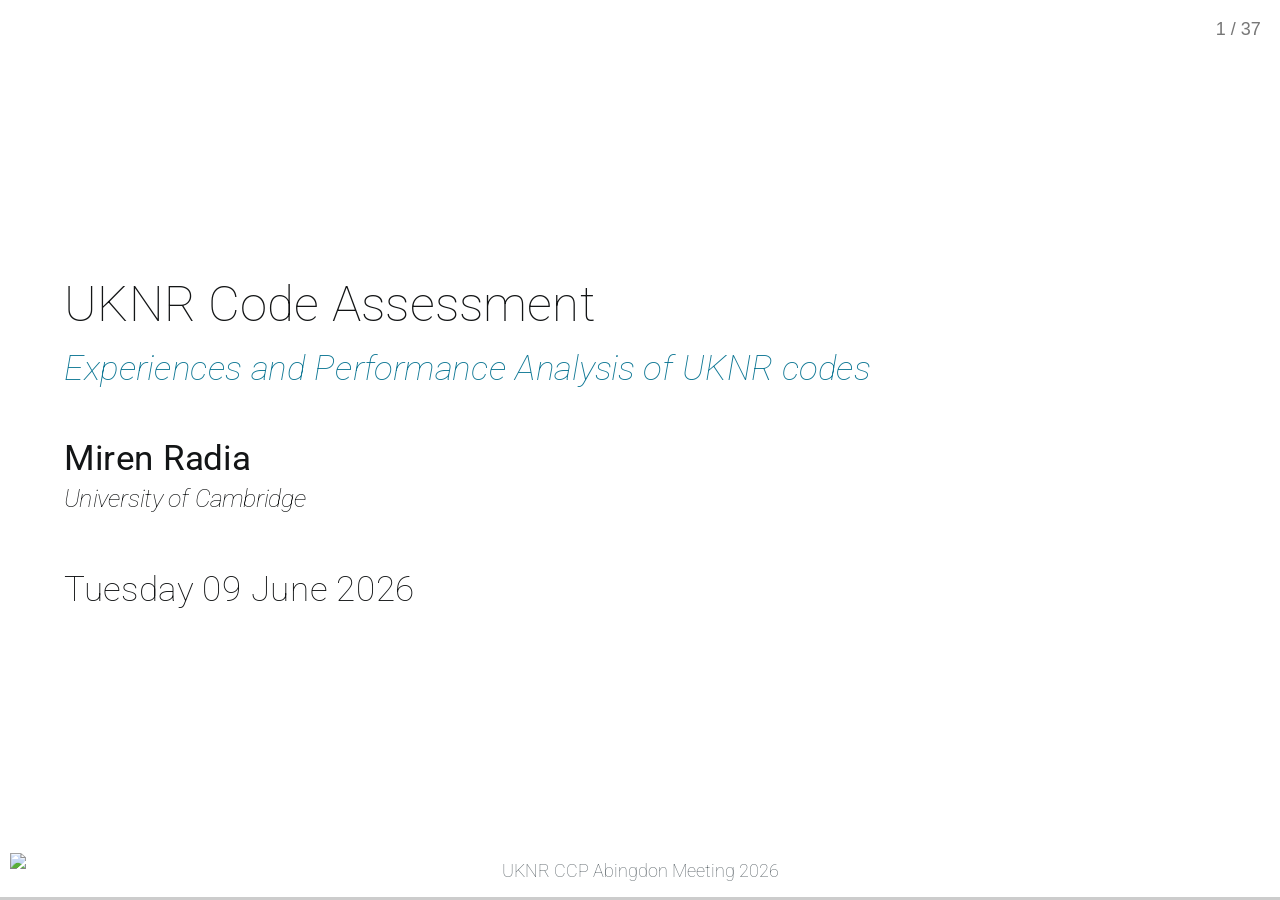
==== slides.html @ 0775e7cf "Built site for gh-pages" ====
<!DOCTYPE html>
<html lang="en"><head>
<script src="slides_files/libs/clipboard/clipboard.min.js"></script>
<script src="slides_files/libs/quarto-html/tabby.min.js"></script>
<script src="slides_files/libs/quarto-html/popper.min.js"></script>
<script src="slides_files/libs/quarto-html/tippy.umd.min.js"></script>
<link href="slides_files/libs/quarto-html/tippy.css" rel="stylesheet">
<link href="slides_files/libs/quarto-html/light-border.css" rel="stylesheet">
<link href="slides_files/libs/quarto-html/quarto-syntax-highlighting-15634bcf2e68342d4ad2dfa704d543f6.css" rel="stylesheet" id="quarto-text-highlighting-styles">
<script src="slides_files/libs/quarto-contrib/reveal-header-1.0.0/add_header.js" defer="true"></script>
<link href="slides_files/libs/quarto-contrib/reveal-header-1.0.0/add_header.css" rel="stylesheet">
<script src="slides_files/libs/quarto-contrib/sc-sb-title-1.0.0/sc_sb_title.js" defer="true"></script>
<link href="slides_files/libs/quarto-contrib/grid-no-htext-1.0.0/grid_no_htext.css" rel="stylesheet"><meta charset="utf-8">
  <meta name="generator" content="quarto-1.9.38">

  <title>UKNR Code Assessment</title>
  <meta name="apple-mobile-web-app-capable" content="yes">
  <meta name="apple-mobile-web-app-status-bar-style" content="black-translucent">
  <meta name="viewport" content="width=device-width, initial-scale=1.0, maximum-scale=1.0, user-scalable=no, minimal-ui">
  <link rel="stylesheet" href="slides_files/libs/revealjs/dist/reset.css">
  <link rel="stylesheet" href="slides_files/libs/revealjs/dist/reveal.css">
  <style>
    /* Default styles provided by pandoc.
    ** See https://pandoc.org/MANUAL.html#variables-for-html for config info.
    */
    code{white-space: pre-wrap;}
    span.smallcaps{font-variant: small-caps;}
    div.columns{display: flex; gap: min(4vw, 1.5em);}
    div.column{flex: auto; overflow-x: auto;}
    div.hanging-indent{margin-left: 1.5em; text-indent: -1.5em;}
    ul.task-list{list-style: none;}
    ul.task-list li input[type="checkbox"] {
      width: 0.8em;
      margin: 0 0.8em 0.2em -1em; /* quarto-specific, see https://github.com/quarto-dev/quarto-cli/issues/4556 */ 
      vertical-align: middle;
    }
  </style>
  <link rel="stylesheet" href="slides_files/libs/revealjs/dist/theme/quarto-b2736e9fcda83c748fd63b6e579550ef.css">
  <link href="slides_files/libs/revealjs/plugin/quarto-line-highlight/line-highlight.css" rel="stylesheet">
  <link href="slides_files/libs/revealjs/plugin/reveal-menu/menu.css" rel="stylesheet">
  <link href="slides_files/libs/revealjs/plugin/reveal-menu/quarto-menu.css" rel="stylesheet">
  <link href="slides_files/libs/revealjs/plugin/quarto-support/footer.css" rel="stylesheet">
  <style type="text/css">
    .reveal div.sourceCode {
      margin: 0;
      overflow: auto;
    }
    .reveal div.hanging-indent {
      margin-left: 1em;
      text-indent: -1em;
    }
    .reveal .slide:not(.center) {
      height: 100%;
    }
    .reveal .slide.scrollable {
      overflow-y: auto;
    }
    .reveal .footnotes {
      height: 100%;
      overflow-y: auto;
    }
    .reveal .slide .absolute {
      position: absolute;
      display: block;
    }
    .reveal .footnotes ol {
      counter-reset: ol;
      list-style-type: none; 
      margin-left: 0;
    }
    .reveal .footnotes ol li:before {
      counter-increment: ol;
      content: counter(ol) ". "; 
    }
    .reveal .footnotes ol li > p:first-child {
      display: inline-block;
    }
    .reveal .slide ul,
    .reveal .slide ol {
      margin-bottom: 0.5em;
    }
    .reveal .slide ul li,
    .reveal .slide ol li {
      margin-top: 0.4em;
      margin-bottom: 0.2em;
    }
    .reveal .slide ul[role="tablist"] li {
      margin-bottom: 0;
    }
    .reveal .slide ul li > *:first-child,
    .reveal .slide ol li > *:first-child {
      margin-block-start: 0;
    }
    .reveal .slide ul li > *:last-child,
    .reveal .slide ol li > *:last-child {
      margin-block-end: 0;
    }
    .reveal .slide .columns:nth-child(3) {
      margin-block-start: 0.8em;
    }
    .reveal blockquote {
      box-shadow: none;
    }
    .reveal .tippy-content>* {
      margin-top: 0.2em;
      margin-bottom: 0.7em;
    }
    .reveal .tippy-content>*:last-child {
      margin-bottom: 0.2em;
    }
    .reveal .slide > img.stretch.quarto-figure-center,
    .reveal .slide > img.r-stretch.quarto-figure-center {
      display: block;
      margin-left: auto;
      margin-right: auto; 
    }
    .reveal .slide > img.stretch.quarto-figure-left,
    .reveal .slide > img.r-stretch.quarto-figure-left  {
      display: block;
      margin-left: 0;
      margin-right: auto; 
    }
    .reveal .slide > img.stretch.quarto-figure-right,
    .reveal .slide > img.r-stretch.quarto-figure-right  {
      display: block;
      margin-left: auto;
      margin-right: 0; 
    }
  </style>
</head>
<body class="quarto-light">
<script src="mathjax-config.js"></script>
  <div class="reveal">
    <div class="slides">

<section id="title-slide" class="quarto-title-block center">
  <h1 class="title">UKNR Code Assessment</h1>
  <p class="subtitle">Experiences and Performance Analysis of UKNR codes</p>

<div class="quarto-title-authors">
<div class="quarto-title-author">
<div class="quarto-title-author-name">
Miren Radia 
</div>
        <p class="quarto-title-affiliation">
            University of Cambridge
          </p>
    </div>
</div>

  <p class="date">Tuesday 09 June 2026</p>
</section>
<section>
<section id="introduction" class="title-slide slide level1 center">
<h1>Introduction</h1>

</section>
<section id="motivation" class="slide level2">
<h2>Motivation</h2>
</section>
<section id="criteria-for-assessment" class="slide level2">
<h2>Criteria for assessment</h2>
</section>
<section id="the-codes-we-investigated" class="slide level2">
<h2>The codes we investigated</h2>
</section></section>
<section>
<section id="the-codes-and-their-capabilities" class="title-slide slide level1 center">
<h1>The codes and their capabilities</h1>

</section>
<section id="common-features" class="slide level2">
<h2>Common features</h2>
</section>
<section id="bam" class="slide level2">
<h2>BAM</h2>
</section>
<section id="einstein-toolkit" class="slide level2">
<h2>Einstein Toolkit</h2>
</section>
<section id="exagrype" class="slide level2">
<h2>ExaGRyPE</h2>
</section>
<section id="grteclyn" class="slide level2">
<h2>GRTeclyn</h2>
</section>
<section id="mhduet" class="slide level2">
<h2>MHDuet</h2>
</section></section>
<section>
<section id="hpc-resources" class="title-slide slide level1 center">
<h1>HPC resources</h1>

</section>
<section id="cosma8" class="slide level2">
<h2>COSMA8</h2>
</section>
<section id="tursa" class="slide level2">
<h2>Tursa</h2>
</section></section>
<section>
<section id="qualitative-setup-and-user-experience" class="title-slide slide level1 center">
<h1>Qualitative setup and user experience</h1>

</section>
<section id="bam-1" class="slide level2">
<h2>BAM</h2>
</section>
<section id="einstein-toolkit-1" class="slide level2">
<h2>Einstein Toolkit</h2>
</section>
<section id="exagrype-1" class="slide level2">
<h2>ExaGRyPE</h2>
</section>
<section id="grteclyn-1" class="slide level2">
<h2>GRTeclyn</h2>
</section>
<section id="mhduet-1" class="slide level2">
<h2>MHDuet</h2>
</section></section>
<section>
<section id="scaling" class="title-slide slide level1 center">
<h1>Scaling</h1>

</section>
<section id="common-problem-configurations" class="slide level2">
<h2>Common problem configurations</h2>
</section>
<section id="bam-problem-configuration" class="slide level2">
<h2>BAM problem configuration</h2>
</section>
<section id="bam-cpu-scaling" class="slide level2">
<h2>BAM CPU scaling</h2>
</section>
<section id="etk-carpet-problem-configuration" class="slide level2">
<h2>ETK Carpet problem configuration</h2>
</section>
<section id="etk-carpet-cpu-scaling" class="slide level2">
<h2>ETK Carpet CPU scaling</h2>
</section>
<section id="etk-carpetx-problem-configuration" class="slide level2">
<h2>ETK CarpetX problem configuration</h2>
</section>
<section id="etk-carpetx-gpu-scaling" class="slide level2">
<h2>ETK CarpetX GPU scaling</h2>
</section>
<section id="grteclyn-problem-configuration" class="slide level2">
<h2>GRTeclyn problem configuration</h2>
</section>
<section id="grteclyn-cpu-scaling" class="slide level2">
<h2>GRTeclyn CPU scaling</h2>
</section>
<section id="grteclyn-gpu-scaling" class="slide level2">
<h2>GRTeclyn GPU scaling</h2>
</section>
<section id="mhduet-problem-configuration" class="slide level2">
<h2>MHDuet problem configuration</h2>
</section>
<section id="mhduet-cpu-scaling" class="slide level2">
<h2>MHDuet CPU scaling</h2>
</section>
<section id="mhduet-gpu-scaling" class="slide level2">
<h2>MHDuet GPU scaling</h2>
</section></section>
<section>
<section id="conclusions" class="title-slide slide level1 center">
<h1>Conclusions</h1>

</section>
<section id="summary-and-future-work" class="slide level2">
<h2>Summary and future work</h2>

<div class="reveal-header">
<div class="header-logo" data-footer-logo-link="https://www.cosec.ac.uk/">
<img data-src="">
</div>
<div class="sc-title">
<p> </p>
</div>
<div class="header-text">
<p> </p>
</div>
<div class="sb-title">
<p> </p>
</div>
</div>
</section></section>
    </div>
  <div class="quarto-auto-generated-content" style="display: none;">
<p><img src="https://www.cosec.ac.uk/wp-content/uploads/2025/05/Cosec_Logo_RGB_no-text.png" class="slide-logo"></p>
<div class="footer footer-default">
<p>UKNR CCP Abingdon Meeting 2026</p>
</div>
</div></div>

  <script>window.backupDefine = window.define; window.define = undefined;</script>
  <script src="slides_files/libs/revealjs/dist/reveal.js"></script>
  <!-- reveal.js plugins -->
  <script src="slides_files/libs/revealjs/plugin/quarto-line-highlight/line-highlight.js"></script>
  <script src="slides_files/libs/revealjs/plugin/pdf-export/pdfexport.js"></script>
  <script src="slides_files/libs/revealjs/plugin/reveal-menu/menu.js"></script>
  <script src="slides_files/libs/revealjs/plugin/reveal-menu/quarto-menu.js"></script>
  <script src="slides_files/libs/revealjs/plugin/quarto-support/support.js"></script>
  

  <script src="slides_files/libs/revealjs/plugin/notes/notes.js"></script>
  <script src="slides_files/libs/revealjs/plugin/search/search.js"></script>
  <script src="slides_files/libs/revealjs/plugin/zoom/zoom.js"></script>
  <script src="slides_files/libs/revealjs/plugin/math/math.js"></script>
  <script>window.define = window.backupDefine; window.backupDefine = undefined;</script>

  <script>

      // Full list of configuration options available at:
      // https://revealjs.com/config/
      Reveal.initialize({
'controlsAuto': true,
'previewLinksAuto': false,
'pdfSeparateFragments': false,
'autoAnimateEasing': "ease",
'autoAnimateDuration': 1,
'autoAnimateUnmatched': true,
'jumpToSlide': true,
'menu': {"side":"left","useTextContentForMissingTitles":true,"markers":false,"loadIcons":false,"custom":[{"title":"Tools","icon":"<i class=\"fas fa-gear\"></i>","content":"<ul class=\"slide-menu-items\">\n<li class=\"slide-tool-item active\" data-item=\"0\"><a href=\"#\" onclick=\"RevealMenuToolHandlers.fullscreen(event)\"><kbd>f</kbd> Fullscreen</a></li>\n<li class=\"slide-tool-item\" data-item=\"1\"><a href=\"#\" onclick=\"RevealMenuToolHandlers.speakerMode(event)\"><kbd>s</kbd> Speaker View</a></li>\n<li class=\"slide-tool-item\" data-item=\"2\"><a href=\"#\" onclick=\"RevealMenuToolHandlers.overview(event)\"><kbd>o</kbd> Slide Overview</a></li>\n<li class=\"slide-tool-item\" data-item=\"3\"><a href=\"#\" onclick=\"RevealMenuToolHandlers.togglePdfExport(event)\"><kbd>e</kbd> PDF Export Mode</a></li>\n<li class=\"slide-tool-item\" data-item=\"4\"><a href=\"#\" onclick=\"RevealMenuToolHandlers.toggleScrollView(event)\"><kbd>r</kbd> Scroll View Mode</a></li>\n<li class=\"slide-tool-item\" data-item=\"5\"><a href=\"#\" onclick=\"RevealMenuToolHandlers.keyboardHelp(event)\"><kbd>?</kbd> Keyboard Help</a></li>\n</ul>"}],"openButton":false},
'smaller': false,
 
        // Display controls in the bottom right corner
        controls: false,

        // Help the user learn the controls by providing hints, for example by
        // bouncing the down arrow when they first encounter a vertical slide
        controlsTutorial: false,

        // Determines where controls appear, "edges" or "bottom-right"
        controlsLayout: 'edges',

        // Visibility rule for backwards navigation arrows; "faded", "hidden"
        // or "visible"
        controlsBackArrows: 'faded',

        // Display a presentation progress bar
        progress: true,

        // Display the page number of the current slide
        slideNumber: 'c/t',

        // 'all', 'print', or 'speaker'
        showSlideNumber: 'all',

        // Add the current slide number to the URL hash so that reloading the
        // page/copying the URL will return you to the same slide
        hash: true,

        // Start with 1 for the hash rather than 0
        hashOneBasedIndex: false,

        // Flags if we should monitor the hash and change slides accordingly
        respondToHashChanges: true,

        // Push each slide change to the browser history
        history: true,

        // Enable keyboard shortcuts for navigation
        keyboard: true,

        // Enable the slide overview mode
        overview: true,

        // Disables the default reveal.js slide layout (scaling and centering)
        // so that you can use custom CSS layout
        disableLayout: false,

        // Vertical centering of slides
        center: false,

        // Enables touch navigation on devices with touch input
        touch: true,

        // Loop the presentation
        loop: false,

        // Change the presentation direction to be RTL
        rtl: false,

        // see https://revealjs.com/vertical-slides/#navigation-mode
        navigationMode: 'linear',

        // Randomizes the order of slides each time the presentation loads
        shuffle: false,

        // Turns fragments on and off globally
        fragments: true,

        // Flags whether to include the current fragment in the URL,
        // so that reloading brings you to the same fragment position
        fragmentInURL: false,

        // Flags if the presentation is running in an embedded mode,
        // i.e. contained within a limited portion of the screen
        embedded: false,

        // Flags if we should show a help overlay when the questionmark
        // key is pressed
        help: true,

        // Flags if it should be possible to pause the presentation (blackout)
        pause: true,

        // Flags if speaker notes should be visible to all viewers
        showNotes: false,

        // Global override for autoplaying embedded media (null/true/false)
        autoPlayMedia: true,

        // Global override for preloading lazy-loaded iframes (null/true/false)
        preloadIframes: null,

        // Number of milliseconds between automatically proceeding to the
        // next slide, disabled when set to 0, this value can be overwritten
        // by using a data-autoslide attribute on your slides
        autoSlide: 0,

        // Stop auto-sliding after user input
        autoSlideStoppable: true,

        // Use this method for navigation when auto-sliding
        autoSlideMethod: null,

        // Specify the average time in seconds that you think you will spend
        // presenting each slide. This is used to show a pacing timer in the
        // speaker view
        defaultTiming: null,

        // Enable slide navigation via mouse wheel
        mouseWheel: false,

        // The display mode that will be used to show slides
        display: 'block',

        // Hide cursor if inactive
        hideInactiveCursor: true,

        // Time before the cursor is hidden (in ms)
        hideCursorTime: 5000,

        // Opens links in an iframe preview overlay
        previewLinks: false,

        // Transition style (none/fade/slide/convex/concave/zoom)
        transition: 'slide',

        // Transition speed (default/fast/slow)
        transitionSpeed: 'default',

        // Transition style for full page slide backgrounds
        // (none/fade/slide/convex/concave/zoom)
        backgroundTransition: 'none',

        // Number of slides away from the current that are visible
        viewDistance: 3,

        // Number of slides away from the current that are visible on mobile
        // devices. It is advisable to set this to a lower number than
        // viewDistance in order to save resources.
        mobileViewDistance: 2,

        // The "normal" size of the presentation, aspect ratio will be preserved
        // when the presentation is scaled to fit different resolutions. Can be
        // specified using percentage units.
        width: 1050,

        height: 700,

        // Factor of the display size that should remain empty around the content
        margin: 0.1,

        math: {
          mathjax: 'https://cdn.jsdelivr.net/npm/mathjax@4/tex-mml-chtml.js',
          config: 'TeX-AMS_HTML-full',
          tex2jax: {
            inlineMath: [['\\(','\\)']],
            displayMath: [['\\[','\\]']],
            balanceBraces: true,
            processEscapes: false,
            processRefs: true,
            processEnvironments: true,
            preview: 'TeX',
            skipTags: ['script','noscript','style','textarea','pre','code'],
            ignoreClass: 'tex2jax_ignore',
            processClass: 'tex2jax_process'
          },
        },

        // reveal.js plugins
        plugins: [QuartoLineHighlight, PdfExport, RevealMenu, QuartoSupport,

          RevealMath,
          RevealNotes,
          RevealSearch,
          RevealZoom
        ]
      });
    </script>
    <script id="quarto-html-after-body" type="application/javascript">
      window.document.addEventListener("DOMContentLoaded", function (event) {
        const tabsets =  window.document.querySelectorAll(".panel-tabset-tabby")
        tabsets.forEach(function(tabset) {
          const tabby = new Tabby('#' + tabset.id);
        });
        const isCodeAnnotation = (el) => {
          for (const clz of el.classList) {
            if (clz.startsWith('code-annotation-')) {                     
              return true;
            }
          }
          return false;
        }
        const onCopySuccess = function(e) {
          // button target
          const button = e.trigger;
          // don't keep focus
          button.blur();
          // flash "checked"
          button.classList.add('code-copy-button-checked');
          var currentTitle = button.getAttribute("title");
          button.setAttribute("title", "Copied!");
          let tooltip;
          if (window.bootstrap) {
            button.setAttribute("data-bs-toggle", "tooltip");
            button.setAttribute("data-bs-placement", "left");
            button.setAttribute("data-bs-title", "Copied!");
            tooltip = new bootstrap.Tooltip(button, 
              { trigger: "manual", 
                customClass: "code-copy-button-tooltip",
                offset: [0, -8]});
            tooltip.show();    
          }
          setTimeout(function() {
            if (tooltip) {
              tooltip.hide();
              button.removeAttribute("data-bs-title");
              button.removeAttribute("data-bs-toggle");
              button.removeAttribute("data-bs-placement");
            }
            button.setAttribute("title", currentTitle);
            button.classList.remove('code-copy-button-checked');
          }, 1000);
          // clear code selection
          e.clearSelection();
        }
        const getTextToCopy = function(trigger) {
          const outerScaffold = trigger.parentElement.cloneNode(true);
          const codeEl = outerScaffold.querySelector('code');
          for (const childEl of codeEl.children) {
            if (isCodeAnnotation(childEl)) {
              childEl.remove();
            }
          }
          return codeEl.innerText;
        }
        const clipboard = new window.ClipboardJS('.code-copy-button:not([data-in-quarto-modal])', {
          text: getTextToCopy
        });
        clipboard.on('success', onCopySuccess);
        if (window.document.getElementById('quarto-embedded-source-code-modal')) {
          const clipboardModal = new window.ClipboardJS('.code-copy-button[data-in-quarto-modal]', {
            text: getTextToCopy,
            container: window.document.getElementById('quarto-embedded-source-code-modal')
          });
          clipboardModal.on('success', onCopySuccess);
        }
          var localhostRegex = new RegExp(/^(?:http|https):\/\/localhost\:?[0-9]*\//);
          var mailtoRegex = new RegExp(/^mailto:/);
            var filterRegex = new RegExp('/' + window.location.host + '/');
          var isInternal = (href) => {
              return filterRegex.test(href) || localhostRegex.test(href) || mailtoRegex.test(href);
          }
          // Inspect non-navigation links and adorn them if external
         var links = window.document.querySelectorAll('a[href]:not(.nav-link):not(.navbar-brand):not(.toc-action):not(.sidebar-link):not(.sidebar-item-toggle):not(.pagination-link):not(.no-external):not([aria-hidden]):not(.dropdown-item):not(.quarto-navigation-tool):not(.about-link)');
          for (var i=0; i<links.length; i++) {
            const link = links[i];
            if (!isInternal(link.href)) {
              // undo the damage that might have been done by quarto-nav.js in the case of
              // links that we want to consider external
              if (link.dataset.originalHref !== undefined) {
                link.href = link.dataset.originalHref;
              }
            }
          }
        function tippyHover(el, contentFn, onTriggerFn, onUntriggerFn) {
          const config = {
            allowHTML: true,
            maxWidth: 500,
            delay: 100,
            arrow: false,
            appendTo: function(el) {
                return el.closest('section.slide') || el.parentElement;
            },
            interactive: true,
            interactiveBorder: 10,
            theme: 'light-border',
            placement: 'bottom-start',
          };
          if (contentFn) {
            config.content = contentFn;
          }
          if (onTriggerFn) {
            config.onTrigger = onTriggerFn;
          }
          if (onUntriggerFn) {
            config.onUntrigger = onUntriggerFn;
          }
            config['offset'] = [0,0];
            config['maxWidth'] = 700;
          window.tippy(el, config); 
        }
        const noterefs = window.document.querySelectorAll('a[role="doc-noteref"]');
        for (var i=0; i<noterefs.length; i++) {
          const ref = noterefs[i];
          tippyHover(ref, function() {
            // use id or data attribute instead here
            let href = ref.getAttribute('data-footnote-href') || ref.getAttribute('href');
            try { href = new URL(href).hash; } catch {}
            const id = href.replace(/^#\/?/, "");
            const note = window.document.getElementById(id);
            if (note) {
              return note.innerHTML;
            } else {
              return "";
            }
          });
        }
        const findCites = (el) => {
          const parentEl = el.parentElement;
          if (parentEl) {
            const cites = parentEl.dataset.cites;
            if (cites) {
              return {
                el,
                cites: cites.split(' ')
              };
            } else {
              return findCites(el.parentElement)
            }
          } else {
            return undefined;
          }
        };
        var bibliorefs = window.document.querySelectorAll('a[role="doc-biblioref"]');
        for (var i=0; i<bibliorefs.length; i++) {
          const ref = bibliorefs[i];
          const citeInfo = findCites(ref);
          if (citeInfo) {
            tippyHover(citeInfo.el, function() {
              var popup = window.document.createElement('div');
              citeInfo.cites.forEach(function(cite) {
                var citeDiv = window.document.createElement('div');
                citeDiv.classList.add('hanging-indent');
                citeDiv.classList.add('csl-entry');
                var biblioDiv = window.document.getElementById('ref-' + cite);
                if (biblioDiv) {
                  citeDiv.innerHTML = biblioDiv.innerHTML;
                }
                popup.appendChild(citeDiv);
              });
              return popup.innerHTML;
            });
          }
        }
      });
      </script>
    

</body></html>
---- slides_files/libs/quarto-html/tippy.css ----
.tippy-box[data-animation=fade][data-state=hidden]{opacity:0}[data-tippy-root]{max-width:calc(100vw - 10px)}.tippy-box{position:relative;background-color:#333;color:#fff;border-radius:4px;font-size:14px;line-height:1.4;white-space:normal;outline:0;transition-property:transform,visibility,opacity}.tippy-box[data-placement^=top]>.tippy-arrow{bottom:0}.tippy-box[data-placement^=top]>.tippy-arrow:before{bottom:-7px;left:0;border-width:8px 8px 0;border-top-color:initial;transform-origin:center top}.tippy-box[data-placement^=bottom]>.tippy-arrow{top:0}.tippy-box[data-placement^=bottom]>.tippy-arrow:before{top:-7px;left:0;border-width:0 8px 8px;border-bottom-color:initial;transform-origin:center bottom}.tippy-box[data-placement^=left]>.tippy-arrow{right:0}.tippy-box[data-placement^=left]>.tippy-arrow:before{border-width:8px 0 8px 8px;border-left-color:initial;right:-7px;transform-origin:center left}.tippy-box[data-placement^=right]>.tippy-arrow{left:0}.tippy-box[data-placement^=right]>.tippy-arrow:before{left:-7px;border-width:8px 8px 8px 0;border-right-color:initial;transform-origin:center right}.tippy-box[data-inertia][data-state=visible]{transition-timing-function:cubic-bezier(.54,1.5,.38,1.11)}.tippy-arrow{width:16px;height:16px;color:#333}.tippy-arrow:before{content:"";position:absolute;border-color:transparent;border-style:solid}.tippy-content{position:relative;padding:5px 9px;z-index:1}
---- slides_files/libs/quarto-html/light-border.css ----
.tippy-box[data-theme~=light-border]{background-color:#fff;background-clip:padding-box;border:1px solid rgba(0,8,16,.15);color:#333;box-shadow:0 4px 14px -2px rgba(0,8,16,.08)}.tippy-box[data-theme~=light-border]>.tippy-backdrop{background-color:#fff}.tippy-box[data-theme~=light-border]>.tippy-arrow:after,.tippy-box[data-theme~=light-border]>.tippy-svg-arrow:after{content:"";position:absolute;z-index:-1}.tippy-box[data-theme~=light-border]>.tippy-arrow:after{border-color:transparent;border-style:solid}.tippy-box[data-theme~=light-border][data-placement^=top]>.tippy-arrow:before{border-top-color:#fff}.tippy-box[data-theme~=light-border][data-placement^=top]>.tippy-arrow:after{border-top-color:rgba(0,8,16,.2);border-width:7px 7px 0;top:17px;left:1px}.tippy-box[data-theme~=light-border][data-placement^=top]>.tippy-svg-arrow>svg{top:16px}.tippy-box[data-theme~=light-border][data-placement^=top]>.tippy-svg-arrow:after{top:17px}.tippy-box[data-theme~=light-border][data-placement^=bottom]>.tippy-arrow:before{border-bottom-color:#fff;bottom:16px}.tippy-box[data-theme~=light-border][data-placement^=bottom]>.tippy-arrow:after{border-bottom-color:rgba(0,8,16,.2);border-width:0 7px 7px;bottom:17px;left:1px}.tippy-box[data-theme~=light-border][data-placement^=bottom]>.tippy-svg-arrow>svg{bottom:16px}.tippy-box[data-theme~=light-border][data-placement^=bottom]>.tippy-svg-arrow:after{bottom:17px}.tippy-box[data-theme~=light-border][data-placement^=left]>.tippy-arrow:before{border-left-color:#fff}.tippy-box[data-theme~=light-border][data-placement^=left]>.tippy-arrow:after{border-left-color:rgba(0,8,16,.2);border-width:7px 0 7px 7px;left:17px;top:1px}.tippy-box[data-theme~=light-border][data-placement^=left]>.tippy-svg-arrow>svg{left:11px}.tippy-box[data-theme~=light-border][data-placement^=left]>.tippy-svg-arrow:after{left:12px}.tippy-box[data-theme~=light-border][data-placement^=right]>.tippy-arrow:before{border-right-color:#fff;right:16px}.tippy-box[data-theme~=light-border][data-placement^=right]>.tippy-arrow:after{border-width:7px 7px 7px 0;right:17px;top:1px;border-right-color:rgba(0,8,16,.2)}.tippy-box[data-theme~=light-border][data-placement^=right]>.tippy-svg-arrow>svg{right:11px}.tippy-box[data-theme~=light-border][data-placement^=right]>.tippy-svg-arrow:after{right:12px}.tippy-box[data-theme~=light-border]>.tippy-svg-arrow{fill:#fff}.tippy-box[data-theme~=light-border]>.tippy-svg-arrow:after{background-image:url([data-uri]);background-size:16px 6px;width:16px;height:6px}
---- slides_files/libs/quarto-html/quarto-syntax-highlighting-15634bcf2e68342d4ad2dfa704d543f6.css ----
/* quarto syntax highlight colors */
:root {
  --quarto-hl-ot-color: #003B4F;
  --quarto-hl-at-color: #657422;
  --quarto-hl-ss-color: #20794D;
  --quarto-hl-an-color: #5E5E5E;
  --quarto-hl-fu-color: #4758AB;
  --quarto-hl-st-color: #20794D;
  --quarto-hl-cf-color: #003B4F;
  --quarto-hl-op-color: #5E5E5E;
  --quarto-hl-er-color: #AD0000;
  --quarto-hl-bn-color: #AD0000;
  --quarto-hl-al-color: #AD0000;
  --quarto-hl-va-color: #111111;
  --quarto-hl-bu-color: inherit;
  --quarto-hl-ex-color: inherit;
  --quarto-hl-pp-color: #AD0000;
  --quarto-hl-in-color: #5E5E5E;
  --quarto-hl-vs-color: #20794D;
  --quarto-hl-wa-color: #5E5E5E;
  --quarto-hl-do-color: #5E5E5E;
  --quarto-hl-im-color: #00769E;
  --quarto-hl-ch-color: #20794D;
  --quarto-hl-dt-color: #AD0000;
  --quarto-hl-fl-color: #AD0000;
  --quarto-hl-co-color: #5E5E5E;
  --quarto-hl-cv-color: #5E5E5E;
  --quarto-hl-cn-color: #8f5902;
  --quarto-hl-sc-color: #5E5E5E;
  --quarto-hl-dv-color: #AD0000;
  --quarto-hl-kw-color: #003B4F;
}

/* other quarto variables */
:root {
  --quarto-font-monospace: SFMono-Regular, Menlo, Monaco, Consolas, "Liberation Mono", "Courier New", monospace;
}

/* syntax highlight based on Pandoc's rules */
pre > code.sourceCode > span {
  color: #003B4F;
}

code.sourceCode > span {
  color: #003B4F;
}

div.sourceCode,
div.sourceCode pre.sourceCode {
  color: #003B4F;
}

/* Normal */
code span {
  color: #003B4F;
}

/* Alert */
code span.al {
  color: #AD0000;
  font-style: inherit;
}

/* Annotation */
code span.an {
  color: #5E5E5E;
  font-style: inherit;
}

/* Attribute */
code span.at {
  color: #657422;
  font-style: inherit;
}

/* BaseN */
code span.bn {
  color: #AD0000;
  font-style: inherit;
}

/* BuiltIn */
code span.bu {
  font-style: inherit;
}

/* ControlFlow */
code span.cf {
  color: #003B4F;
  font-weight: bold;
  font-style: inherit;
}

/* Char */
code span.ch {
  color: #20794D;
  font-style: inherit;
}

/* Constant */
code span.cn {
  color: #8f5902;
  font-style: inherit;
}

/* Comment */
code span.co {
  color: #5E5E5E;
  font-style: inherit;
}

/* CommentVar */
code span.cv {
  color: #5E5E5E;
  font-style: italic;
}

/* Documentation */
code span.do {
  color: #5E5E5E;
  font-style: italic;
}

/* DataType */
code span.dt {
  color: #AD0000;
  font-style: inherit;
}

/* DecVal */
code span.dv {
  color: #AD0000;
  font-style: inherit;
}

/* Error */
code span.er {
  color: #AD0000;
  font-style: inherit;
}

/* Extension */
code span.ex {
  font-style: inherit;
}

/* Float */
code span.fl {
  color: #AD0000;
  font-style: inherit;
}

/* Function */
code span.fu {
  color: #4758AB;
  font-style: inherit;
}

/* Import */
code span.im {
  color: #00769E;
  font-style: inherit;
}

/* Information */
code span.in {
  color: #5E5E5E;
  font-style: inherit;
}

/* Keyword */
code span.kw {
  color: #003B4F;
  font-weight: bold;
  font-style: inherit;
}

/* Operator */
code span.op {
  color: #5E5E5E;
  font-style: inherit;
}

/* Other */
code span.ot {
  color: #003B4F;
  font-style: inherit;
}

/* Preprocessor */
code span.pp {
  color: #AD0000;
  font-style: inherit;
}

/* SpecialChar */
code span.sc {
  color: #5E5E5E;
  font-style: inherit;
}

/* SpecialString */
code span.ss {
  color: #20794D;
  font-style: inherit;
}

/* String */
code span.st {
  color: #20794D;
  font-style: inherit;
}

/* Variable */
code span.va {
  color: #111111;
  font-style: inherit;
}

/* VerbatimString */
code span.vs {
  color: #20794D;
  font-style: inherit;
}

/* Warning */
code span.wa {
  color: #5E5E5E;
  font-style: italic;
}

.prevent-inlining {
  content: "</";
}

/*# sourceMappingURL=f23921c56f73e400b49028c9186a1aa0.css.map */
---- slides_files/libs/quarto-contrib/reveal-header-1.0.0/add_header.css ----
/*@import url('https://fonts.googleapis.com/css2?family=Source+Serif+4:opsz@8..60&display=swap');*/


:root {
  --header-font-size: max(10px, 1.4vw);
  --header-font-color: #898E8B;
  --header-margin: 0px 0px 0px 0px;
  /*--header-font-family: 'Source Serif 4', serif;*/
}

.reveal .reveal-header {
  top: 0;
  margin: 3.2px 0px 2px 0px;
  width: 100%;
  position: fixed;
  z-index: 5;
  /*font-family: var(--header-font-family);*/
}

.reveal .reveal-header p {
  color: var(--header-font-color);
  text-align: center;
  margin: var(--header-margin);
  font-size: var(--header-font-size);
}

.reveal-header .sc-title p,
.reveal-header .sb-title p {
  font-size: max(10px, 1.45vw);
  filter: brightness(0.85);
}

.reveal-header .sc-title p { float: left; margin-left: 0.5vw}
.reveal-header .sb-title p { float: right; margin-right: 0.5vw}
.reveal-header.no-logo .sc-title p {margin-left: 6vw}


.reveal .header-logo svg,
.reveal .header-logo img {
  margin: var(--header-margin);
  padding-left: 1vw;
  padding-top: 5px;
  height: 100%;
  width: auto;
  max-width: max(60px, 10vw);
  max-height: max(60px, 10vh);
}




/* .reveal .slides { margin-top: 3vh !important;} */
.inverse-header { color: #c5d7ce !important;}


div.slides section:not(.title-slide):not(#title-slide):not(.stack) {
  padding-top: 1em;
}

/* On screens that are 600px or less*/
@media screen and (max-width: 600px) {
  .reveal .header-logo img {
    padding-top: 0px;
    margin: 0px 0px 5px 0px;
  }

  .reveal-header .sc-title p { margin-left: 1vw; }
  .reveal-header.no-logo .sc-title p {margin-left: 2vw; }
  div.reveal.has-logo div.slide-number { font-size: 10px; }
}
---- slides_files/libs/quarto-contrib/grid-no-htext-1.0.0/grid_no_htext.css ----
div.header-logo { grid-area: logo;}

.no-logo div.header-logo { grid-area: unset !important; }

div.sc-title { grid-area: sc;}
div.header-text { grid-area: ht;}
div.sb-title { grid-area: sb;}
div.reveal.has-logo div.slide-number {
  grid-area: sn;
  top: unset !important;
  right: unset !important;
  bottom: unset !important;
  padding: 5px 5px 5px 5px;
  justify-self: center;
  /*font-family: var(--header-font-family);*/
  font-size: 18px;
}

div.reveal-header {
  display: grid;
  grid-template-columns: 0.35fr 1.2fr 0.1fr 1.2fr 0.2fr;
  grid-template-areas: "logo sc ht sb sn";
  column-gap: 10px;
  align-items: center;
}

div.reveal-header.no-logo {
  grid-template-columns: 1fr 0.1fr 1fr 0.15fr;
  grid-template-areas: "sc ht sb sn";
  margin-top: 1.5vh;
}


/* On screens that are 600px or less*/
@media screen and (max-width: 600px) {

  div.reveal-header {
    grid-template-columns:  0.2fr 1.2fr 0.1fr 1.2fr 0.4fr;
    grid-template-areas: "logo sc ht sb sn";
  }

  div.reveal-header.no-logo {
    grid-template-columns: 1fr 0.1fr 1fr 0.25fr;
    grid-template-areas: "sc ht sb sn";
  }
  
  .reveal-header .sc-title p { margin-left: 1vw; }
  .reveal-header.no-logo .sc-title p {margin-left: 2vw; }
  div.reveal.has-logo div.slide-number { font-size: 10px; }
}
---- slides_files/libs/revealjs/dist/theme/quarto-b2736e9fcda83c748fd63b6e579550ef.css ----
@import"https://fonts.googleapis.com/css?family=Roboto:200,200i,300,300i,350,350i,400,400i&display=swap";@import"./fonts/source-sans-pro/source-sans-pro.css";:root{--r-background-color: #fff;--r-main-font: Roboto, sans-serif;--r-main-font-size: 32px;--r-main-color: #131516;--r-block-margin: 12px;--r-heading-margin: 0 0 12px 0;--r-heading-font: Roboto, sans-serif;--r-heading-color: #131516;--r-heading-line-height: 1.2;--r-heading-letter-spacing: normal;--r-heading-text-transform: none;--r-heading-text-shadow: none;--r-heading-font-weight: lighter;--r-heading1-text-shadow: none;--r-heading1-size: 2.5em;--r-heading2-size: 1.6em;--r-heading3-size: 1.3em;--r-heading4-size: 1em;--r-code-font: SFMono-Regular, Menlo, Monaco, Consolas, Liberation Mono, Courier New, monospace;--r-link-color: #107895;--r-link-color-dark: rgb(8.5818181818, 64.3636363636, 79.9181818182);--r-link-color-hover: rgb(20.9454545455, 157.0909090909, 195.0545454545);--r-selection-background-color: #26351c;--r-selection-color: #fff;--r-overlay-element-bg-color: 240, 240, 240;--r-overlay-element-fg-color: 0, 0, 0}.reveal-viewport{background:#fff;background-color:var(--r-background-color)}.reveal{font-family:var(--r-main-font);font-size:var(--r-main-font-size);font-weight:normal;color:var(--r-main-color)}.reveal ::selection{color:var(--r-selection-color);background:var(--r-selection-background-color);text-shadow:none}.reveal ::-moz-selection{color:var(--r-selection-color);background:var(--r-selection-background-color);text-shadow:none}.reveal .slides section,.reveal .slides section>section{line-height:1.3;font-weight:inherit}.reveal h1,.reveal h2,.reveal h3,.reveal h4,.reveal h5,.reveal h6{margin:var(--r-heading-margin);color:var(--r-heading-color);font-family:var(--r-heading-font);font-weight:var(--r-heading-font-weight);line-height:var(--r-heading-line-height);letter-spacing:var(--r-heading-letter-spacing);text-transform:var(--r-heading-text-transform);text-shadow:var(--r-heading-text-shadow);word-wrap:break-word}.reveal h1{font-size:var(--r-heading1-size)}.reveal h2{font-size:var(--r-heading2-size)}.reveal h3{font-size:var(--r-heading3-size)}.reveal h4{font-size:var(--r-heading4-size)}.reveal h1{text-shadow:var(--r-heading1-text-shadow)}.reveal p{margin:var(--r-block-margin) 0;line-height:1.3}.reveal h1:last-child,.reveal h2:last-child,.reveal h3:last-child,.reveal h4:last-child,.reveal h5:last-child,.reveal h6:last-child{margin-bottom:0}.reveal img,.reveal video,.reveal iframe{max-width:95%;max-height:95%}.reveal strong,.reveal b{font-weight:bold}.reveal em{font-style:italic}.reveal ol,.reveal dl,.reveal ul{display:inline-block;text-align:left;margin:0 0 0 1em}.reveal ol{list-style-type:decimal}.reveal ul{list-style-type:disc}.reveal ul ul{list-style-type:square}.reveal ul ul ul{list-style-type:circle}.reveal ul ul,.reveal ul ol,.reveal ol ol,.reveal ol ul{display:block;margin-left:40px}.reveal dt{font-weight:bold}.reveal dd{margin-left:40px}.reveal blockquote{display:block;position:relative;width:70%;margin:var(--r-block-margin) auto;padding:5px;font-style:italic;background:hsla(0,0%,100%,.05);box-shadow:0px 0px 2px rgba(0,0,0,.2)}.reveal blockquote p:first-child,.reveal blockquote p:last-child{display:inline-block}.reveal q{font-style:italic}.reveal pre{display:block;position:relative;width:90%;margin:var(--r-block-margin) auto;text-align:left;font-size:.55em;font-family:var(--r-code-font);line-height:1.2em;word-wrap:break-word;box-shadow:0px 5px 15px rgba(0,0,0,.15)}.reveal code{font-family:var(--r-code-font);text-transform:none;tab-size:2}.reveal pre code{display:block;padding:5px;overflow:auto;max-height:400px;word-wrap:normal}.reveal .code-wrapper{white-space:normal}.reveal .code-wrapper code{white-space:pre}.reveal table{margin:auto;border-collapse:collapse;border-spacing:0}.reveal table th{font-weight:bold}.reveal table th,.reveal table td{text-align:left;padding:.2em .5em .2em .5em;border-bottom:1px solid}.reveal table th[align=center],.reveal table td[align=center]{text-align:center}.reveal table th[align=right],.reveal table td[align=right]{text-align:right}.reveal table tbody tr:last-child th,.reveal table tbody tr:last-child td{border-bottom:none}.reveal sup{vertical-align:super;font-size:smaller}.reveal sub{vertical-align:sub;font-size:smaller}.reveal small{display:inline-block;font-size:.6em;line-height:1.2em;vertical-align:top}.reveal small *{vertical-align:top}.reveal img{margin:var(--r-block-margin) 0}.reveal a{color:var(--r-link-color);text-decoration:none;transition:color .15s ease}.reveal a:hover{color:var(--r-link-color-hover);text-shadow:none;border:none}.reveal .roll span:after{color:#fff;background:var(--r-link-color-dark)}.reveal .r-frame{border:4px solid var(--r-main-color);box-shadow:0 0 10px rgba(0,0,0,.15)}.reveal a .r-frame{transition:all .15s linear}.reveal a:hover .r-frame{border-color:var(--r-link-color);box-shadow:0 0 20px rgba(0,0,0,.55)}.reveal .controls{color:var(--r-link-color)}.reveal .progress{background:rgba(0,0,0,.2);color:var(--r-link-color)}@media print{.backgrounds{background-color:var(--r-background-color)}}.top-right{position:absolute;top:1em;right:1em}.visually-hidden{border:0;clip:rect(0 0 0 0);height:auto;margin:0;overflow:hidden;padding:0;position:absolute;width:1px;white-space:nowrap}.hidden{display:none !important}.zindex-bottom{z-index:-1 !important}figure.figure{display:block}.quarto-layout-panel{margin-bottom:1em}.quarto-layout-panel>figure{width:100%}.quarto-layout-panel>figure>figcaption,.quarto-layout-panel>.panel-caption{margin-top:10pt}.quarto-layout-panel>.table-caption{margin-top:0px}.table-caption p{margin-bottom:.5em}.quarto-layout-row{display:flex;flex-direction:row;align-items:flex-start}.quarto-layout-valign-top{align-items:flex-start}.quarto-layout-valign-bottom{align-items:flex-end}.quarto-layout-valign-center{align-items:center}.quarto-layout-cell{position:relative;margin-right:20px}.quarto-layout-cell:last-child{margin-right:0}.quarto-layout-cell figure,.quarto-layout-cell>p{margin:.2em}.quarto-layout-cell img{max-width:100%}.quarto-layout-cell .html-widget{width:100% !important}.quarto-layout-cell div figure p{margin:0}.quarto-layout-cell figure{display:block;margin-inline-start:0;margin-inline-end:0}.quarto-layout-cell table{display:inline-table}.quarto-layout-cell-subref figcaption,figure .quarto-layout-row figure figcaption{text-align:center;font-style:italic}.quarto-figure{position:relative;margin-bottom:1em}.quarto-figure>figure{width:100%;margin-bottom:0}.quarto-figure-left>figure>p,.quarto-figure-left>figure>div{text-align:left}.quarto-figure-center>figure>p,.quarto-figure-center>figure>div{text-align:center}.quarto-figure-right>figure>p,.quarto-figure-right>figure>div{text-align:right}.quarto-figure>figure>div.cell-annotation,.quarto-figure>figure>div code{text-align:left}figure>p:empty{display:none}figure>p:first-child{margin-top:0;margin-bottom:0}figure>figcaption.quarto-float-caption-bottom{margin-bottom:.5em}figure>figcaption.quarto-float-caption-top{margin-top:.5em}div[id^=tbl-]{position:relative}.quarto-figure>.anchorjs-link{position:absolute;top:.6em;right:.5em}div[id^=tbl-]>.anchorjs-link{position:absolute;top:.7em;right:.3em}.quarto-figure:hover>.anchorjs-link,div[id^=tbl-]:hover>.anchorjs-link,h2:hover>.anchorjs-link,h3:hover>.anchorjs-link,h4:hover>.anchorjs-link,h5:hover>.anchorjs-link,h6:hover>.anchorjs-link,.reveal-anchorjs-link>.anchorjs-link{opacity:1}#title-block-header{margin-block-end:1rem;position:relative;margin-top:-1px}#title-block-header .abstract{margin-block-start:1rem}#title-block-header .abstract .abstract-title{font-weight:600}#title-block-header a{text-decoration:none}#title-block-header .author,#title-block-header .date,#title-block-header .doi{margin-block-end:.2rem}#title-block-header .quarto-title-block>div{display:flex}#title-block-header .quarto-title-block>div>h1{flex-grow:1}#title-block-header .quarto-title-block>div>button{flex-shrink:0;height:2.25rem;margin-top:0}tr.header>th>p:last-of-type{margin-bottom:0px}table,table.table{margin-top:.5rem;margin-bottom:.5rem}caption,.table-caption{padding-top:.5rem;padding-bottom:.5rem;text-align:center}figure.quarto-float-tbl figcaption.quarto-float-caption-top{margin-top:.5rem;margin-bottom:.25rem;text-align:center}figure.quarto-float-tbl figcaption.quarto-float-caption-bottom{padding-top:.25rem;margin-bottom:.5rem;text-align:center}.utterances{max-width:none;margin-left:-8px}iframe{margin-bottom:1em}details{margin-bottom:1em}details[show]{margin-bottom:0}details>summary{color:hsl(200,7.3170731707%,38.0392156863%)}details>summary>p:only-child{display:inline}div.code-copy-outer-scaffold{position:relative}dd code:not(.sourceCode),p code:not(.sourceCode){white-space:pre-wrap}code{white-space:pre}@media print{code{white-space:pre-wrap}}pre>code{display:block}pre>code.sourceCode{white-space:pre}pre>code.sourceCode>span>a:first-child::before{text-decoration:none}pre.code-overflow-wrap>code.sourceCode{white-space:pre-wrap}pre.code-overflow-scroll>code.sourceCode{white-space:pre}code a:any-link{color:inherit;text-decoration:none}code a:hover{color:inherit;text-decoration:underline}ul.task-list{padding-left:1em}[data-tippy-root]{display:inline-block}.tippy-content .footnote-back{display:none}.footnote-back{margin-left:.2em}.tippy-content{overflow-x:auto}.quarto-embedded-source-code{display:none}.quarto-unresolved-ref{font-weight:600}.quarto-cover-image{max-width:35%;float:right;margin-left:30px}.cell-output-display .widget-subarea{margin-bottom:1em}.cell-output-display:not(.no-overflow-x),.knitsql-table:not(.no-overflow-x){overflow-x:auto}.panel-input{margin-bottom:1em}.panel-input>div,.panel-input>div>div{display:inline-block;vertical-align:top;padding-right:12px}.panel-input>p:last-child{margin-bottom:0}.layout-sidebar{margin-bottom:1em}.layout-sidebar .tab-content{border:none}.tab-content>.page-columns.active{display:grid}div.sourceCode>iframe{width:100%;height:300px;margin-bottom:-0.5em}a{text-underline-offset:3px}.callout pre.sourceCode{padding-left:0}div.ansi-escaped-output{font-family:monospace;display:block}/*!
*
* ansi colors from IPython notebook's
*
* we also add `bright-[color]-` synonyms for the `-[color]-intense` classes since
* that seems to be what ansi_up emits
*
*/.ansi-black-fg{color:#3e424d}.ansi-black-bg{background-color:#3e424d}.ansi-black-intense-black,.ansi-bright-black-fg{color:#282c36}.ansi-black-intense-black,.ansi-bright-black-bg{background-color:#282c36}.ansi-red-fg{color:#e75c58}.ansi-red-bg{background-color:#e75c58}.ansi-red-intense-red,.ansi-bright-red-fg{color:#b22b31}.ansi-red-intense-red,.ansi-bright-red-bg{background-color:#b22b31}.ansi-green-fg{color:#00a250}.ansi-green-bg{background-color:#00a250}.ansi-green-intense-green,.ansi-bright-green-fg{color:#007427}.ansi-green-intense-green,.ansi-bright-green-bg{background-color:#007427}.ansi-yellow-fg{color:#ddb62b}.ansi-yellow-bg{background-color:#ddb62b}.ansi-yellow-intense-yellow,.ansi-bright-yellow-fg{color:#b27d12}.ansi-yellow-intense-yellow,.ansi-bright-yellow-bg{background-color:#b27d12}.ansi-blue-fg{color:#208ffb}.ansi-blue-bg{background-color:#208ffb}.ansi-blue-intense-blue,.ansi-bright-blue-fg{color:#0065ca}.ansi-blue-intense-blue,.ansi-bright-blue-bg{background-color:#0065ca}.ansi-magenta-fg{color:#d160c4}.ansi-magenta-bg{background-color:#d160c4}.ansi-magenta-intense-magenta,.ansi-bright-magenta-fg{color:#a03196}.ansi-magenta-intense-magenta,.ansi-bright-magenta-bg{background-color:#a03196}.ansi-cyan-fg{color:#60c6c8}.ansi-cyan-bg{background-color:#60c6c8}.ansi-cyan-intense-cyan,.ansi-bright-cyan-fg{color:#258f8f}.ansi-cyan-intense-cyan,.ansi-bright-cyan-bg{background-color:#258f8f}.ansi-white-fg{color:#c5c1b4}.ansi-white-bg{background-color:#c5c1b4}.ansi-white-intense-white,.ansi-bright-white-fg{color:#a1a6b2}.ansi-white-intense-white,.ansi-bright-white-bg{background-color:#a1a6b2}.ansi-default-inverse-fg{color:#fff}.ansi-default-inverse-bg{background-color:#000}.ansi-bold{font-weight:bold}.ansi-underline{text-decoration:underline}:root{--quarto-body-bg: #fff;--quarto-body-color: #131516;--quarto-text-muted: rgb(89.9024390244, 99.3658536585, 104.0975609756);--quarto-border-color: rgb(167.5365853659, 175.487804878, 179.4634146341);--quarto-border-width: 1px;--quarto-border-radius: 4px}table.gt_table{color:var(--quarto-body-color);font-size:1em;width:100%;background-color:rgba(0,0,0,0);border-top-width:inherit;border-bottom-width:inherit;border-color:var(--quarto-border-color)}table.gt_table th.gt_column_spanner_outer{color:var(--quarto-body-color);background-color:rgba(0,0,0,0);border-top-width:inherit;border-bottom-width:inherit;border-color:var(--quarto-border-color)}table.gt_table th.gt_col_heading{color:var(--quarto-body-color);font-weight:bold;background-color:rgba(0,0,0,0)}table.gt_table thead.gt_col_headings{border-bottom:1px solid currentColor;border-top-width:inherit;border-top-color:var(--quarto-border-color)}table.gt_table thead.gt_col_headings:not(:first-child){border-top-width:1px;border-top-color:var(--quarto-border-color)}table.gt_table td.gt_row{border-bottom-width:1px;border-bottom-color:var(--quarto-border-color);border-top-width:0px}table.gt_table tbody.gt_table_body{border-top-width:1px;border-bottom-width:1px;border-bottom-color:var(--quarto-border-color);border-top-color:currentColor}div.columns{display:initial;gap:initial}div.column{display:inline-block;overflow-x:initial;vertical-align:top;width:50%}.code-annotation-tip-content{word-wrap:break-word}.code-annotation-container-hidden{display:none !important}dl.code-annotation-container-grid{display:grid;grid-template-columns:min-content auto}dl.code-annotation-container-grid dt{grid-column:1}dl.code-annotation-container-grid dd{grid-column:2}pre.sourceCode.code-annotation-code{padding-right:0}code.sourceCode .code-annotation-anchor{z-index:100;position:relative;float:right;background-color:rgba(0,0,0,0)}input[type=checkbox]{margin-right:.5ch}:root{--mermaid-bg-color: #fff;--mermaid-edge-color: #999;--mermaid-node-fg-color: #131516;--mermaid-fg-color: #131516;--mermaid-fg-color--lighter: rgb(42.6341463415, 47.1219512195, 49.3658536585);--mermaid-fg-color--lightest: rgb(66.2682926829, 73.243902439, 76.7317073171);--mermaid-font-family: Roboto, sans-serif;--mermaid-label-bg-color: #fff;--mermaid-label-fg-color: #2a76dd;--mermaid-node-bg-color: rgba(42, 118, 221, 0.1);--mermaid-node-fg-color: #131516}@media print{:root{font-size:11pt}#quarto-sidebar,#TOC,.nav-page{display:none}.page-columns .content{grid-column-start:page-start}.fixed-top{position:relative}.panel-caption,.figure-caption,figcaption{color:#666}}body.quarto-light .dark-content{display:none !important}body.quarto-dark .light-content{display:none !important}.code-copy-button{position:absolute;top:0;right:0;border:0;margin-top:5px;margin-right:5px;background-color:rgba(0,0,0,0);z-index:3}.code-copy-button-tooltip{font-size:.75em}div.code-copy-outer-scaffold:hover>.code-copy-button>.bi::before{display:inline-block;height:1rem;width:1rem;content:"";vertical-align:-0.125em;background-image:url('data:image/svg+xml,<svg xmlns="http://www.w3.org/2000/svg" width="16" height="16" fill="rgb(90, 99, 104)" viewBox="0 0 16 16"><path d="M4 1.5H3a2 2 0 0 0-2 2V14a2 2 0 0 0 2 2h10a2 2 0 0 0 2-2V3.5a2 2 0 0 0-2-2h-1v1h1a1 1 0 0 1 1 1V14a1 1 0 0 1-1 1H3a1 1 0 0 1-1-1V3.5a1 1 0 0 1 1-1h1v-1z"/><path d="M9.5 1a.5.5 0 0 1 .5.5v1a.5.5 0 0 1-.5.5h-3a.5.5 0 0 1-.5-.5v-1a.5.5 0 0 1 .5-.5h3zm-3-1A1.5 1.5 0 0 0 5 1.5v1A1.5 1.5 0 0 0 6.5 4h3A1.5 1.5 0 0 0 11 2.5v-1A1.5 1.5 0 0 0 9.5 0h-3z"/></svg>');background-repeat:no-repeat;background-size:1rem 1rem}div.code-copy-outer-scaffold:hover>.code-copy-button-checked>.bi::before{background-image:url('data:image/svg+xml,<svg xmlns="http://www.w3.org/2000/svg" width="16" height="16" fill="rgb(90, 99, 104)" viewBox="0 0 16 16"><path d="M13.854 3.646a.5.5 0 0 1 0 .708l-7 7a.5.5 0 0 1-.708 0l-3.5-3.5a.5.5 0 1 1 .708-.708L6.5 10.293l6.646-6.647a.5.5 0 0 1 .708 0z"/></svg>')}div.code-copy-outer-scaffold:hover>.code-copy-button:hover>.bi::before{background-image:url('data:image/svg+xml,<svg xmlns="http://www.w3.org/2000/svg" width="16" height="16" fill="rgb(16, 120, 149)" viewBox="0 0 16 16"><path d="M4 1.5H3a2 2 0 0 0-2 2V14a2 2 0 0 0 2 2h10a2 2 0 0 0 2-2V3.5a2 2 0 0 0-2-2h-1v1h1a1 1 0 0 1 1 1V14a1 1 0 0 1-1 1H3a1 1 0 0 1-1-1V3.5a1 1 0 0 1 1-1h1v-1z"/><path d="M9.5 1a.5.5 0 0 1 .5.5v1a.5.5 0 0 1-.5.5h-3a.5.5 0 0 1-.5-.5v-1a.5.5 0 0 1 .5-.5h3zm-3-1A1.5 1.5 0 0 0 5 1.5v1A1.5 1.5 0 0 0 6.5 4h3A1.5 1.5 0 0 0 11 2.5v-1A1.5 1.5 0 0 0 9.5 0h-3z"/></svg>')}div.code-copy-outer-scaffold:hover>.code-copy-button-checked:hover>.bi::before{background-image:url('data:image/svg+xml,<svg xmlns="http://www.w3.org/2000/svg" width="16" height="16" fill="rgb(16, 120, 149)"  viewBox="0 0 16 16"><path d="M13.854 3.646a.5.5 0 0 1 0 .708l-7 7a.5.5 0 0 1-.708 0l-3.5-3.5a.5.5 0 1 1 .708-.708L6.5 10.293l6.646-6.647a.5.5 0 0 1 .708 0z"/></svg>')}.panel-tabset [role=tablist]{border-bottom:1px solid hsl(200,7.3170731707%,68.0392156863%);list-style:none;margin:0;padding:0;width:100%}.panel-tabset [role=tablist] *{-webkit-box-sizing:border-box;box-sizing:border-box}@media(min-width: 30em){.panel-tabset [role=tablist] li{display:inline-block}}.panel-tabset [role=tab]{border:1px solid rgba(0,0,0,0);border-top-color:hsl(200,7.3170731707%,68.0392156863%);display:block;padding:.5em 1em;text-decoration:none}@media(min-width: 30em){.panel-tabset [role=tab]{border-top-color:rgba(0,0,0,0);display:inline-block;margin-bottom:-1px}}.panel-tabset [role=tab][aria-selected=true]{background-color:hsl(200,7.3170731707%,68.0392156863%)}@media(min-width: 30em){.panel-tabset [role=tab][aria-selected=true]{background-color:rgba(0,0,0,0);border:1px solid hsl(200,7.3170731707%,68.0392156863%);border-bottom-color:#fff}}@media(min-width: 30em){.panel-tabset [role=tab]:hover:not([aria-selected=true]){border:1px solid hsl(200,7.3170731707%,68.0392156863%)}}.code-with-filename .code-with-filename-file{margin-bottom:0;padding-bottom:2px;padding-top:2px;padding-left:.7em;border:var(--quarto-border-width) solid var(--quarto-border-color);border-radius:var(--quarto-border-radius);border-bottom:0;border-bottom-left-radius:0%;border-bottom-right-radius:0%}.code-with-filename div.sourceCode,.reveal .code-with-filename div.sourceCode{margin-top:0;border-top-left-radius:0%;border-top-right-radius:0%}.code-with-filename .code-with-filename-file pre{margin-bottom:0}.code-with-filename .code-with-filename-file{background-color:rgba(219,219,219,.8)}.quarto-dark .code-with-filename .code-with-filename-file{background-color:#555}.code-with-filename .code-with-filename-file strong{font-weight:400}.reveal.center .slide aside,.reveal.center .slide div.aside{position:initial}section.has-light-background,section.has-light-background h1,section.has-light-background h2,section.has-light-background h3,section.has-light-background h4,section.has-light-background h5,section.has-light-background h6{color:#222}section.has-light-background a,section.has-light-background a:hover{color:#2a76dd}section.has-light-background code{color:#4758ab}section.has-dark-background,section.has-dark-background h1,section.has-dark-background h2,section.has-dark-background h3,section.has-dark-background h4,section.has-dark-background h5,section.has-dark-background h6{color:#fff}section.has-dark-background a,section.has-dark-background a:hover{color:#42affa}section.has-dark-background code{color:#ffa07a}#title-slide,div.reveal div.slides section.quarto-title-block{text-align:center}#title-slide .subtitle,div.reveal div.slides section.quarto-title-block .subtitle{margin-bottom:2.5rem}.reveal .slides{text-align:left}.reveal .title-slide h1{font-size:1.6em}.reveal[data-navigation-mode=linear] .title-slide h1{font-size:2.5em}.reveal div.sourceCode{border:1px solid hsl(200,7.3170731707%,68.0392156863%);border-radius:4px}.reveal pre{width:100%;box-shadow:none;background-color:#fff;border:none;margin:0;font-size:.55em;line-height:1.3;font-family:SFMono-Regular,Menlo,Monaco,Consolas,"Liberation Mono","Courier New",monospace}.reveal pre code{background-color:#fff;font-size:inherit;color:#131516;font-family:inherit}.reveal pre.sourceCode code{color:#131516;font-size:inherit;background-color:inherit;white-space:pre;font-family:inherit;padding:6px 9px;max-height:500px}.reveal .code-with-filename .code-with-filename-file pre{background-color:unset}.reveal code{color:var(--quarto-hl-fu-color);font-size:.875em;background-color:rgba(0,0,0,0);white-space:pre-wrap;font-family:SFMono-Regular,Menlo,Monaco,Consolas,"Liberation Mono","Courier New",monospace}.reveal .column-output-location{display:flex;align-items:stretch}.reveal .column-output-location .column:first-of-type div.sourceCode{height:100%;background-color:#fff}.reveal blockquote{display:block;position:relative;color:hsl(200,7.3170731707%,38.0392156863%);width:unset;margin:var(--r-block-margin) auto;padding:.625rem 1.75rem;border-left:.25rem solid hsl(200,7.3170731707%,38.0392156863%);font-style:normal;background:none;box-shadow:none}.reveal blockquote p:first-child,.reveal blockquote p:last-child{display:block}.reveal .slide aside,.reveal .slide div.aside{position:absolute;bottom:20px;font-size:0.7em;color:hsl(200,7.3170731707%,38.0392156863%)}.reveal .slide sup{font-size:0.7em}.reveal .slide.scrollable aside,.reveal .slide.scrollable div.aside{position:relative;margin-top:1em}.reveal .slide aside .aside-footnotes{margin-bottom:0}.reveal .slide aside .aside-footnotes li:first-of-type{margin-top:0}.reveal .layout-sidebar{display:flex;width:100%;margin-top:.8em}.reveal .layout-sidebar .panel-sidebar{width:270px}.reveal .layout-sidebar-left .panel-sidebar{margin-right:calc(0.5em*2)}.reveal .layout-sidebar-right .panel-sidebar{margin-left:calc(0.5em*2)}.reveal .layout-sidebar .panel-fill,.reveal .layout-sidebar .panel-center,.reveal .layout-sidebar .panel-tabset{flex:1}.reveal .panel-input,.reveal .panel-sidebar{font-size:.5em;padding:.5em;border-style:solid;border-color:hsl(200,7.3170731707%,68.0392156863%);border-width:1px;border-radius:4px;background-color:#f8f9fa}.reveal .panel-sidebar :first-child,.reveal .panel-fill :first-child{margin-top:0}.reveal .panel-sidebar :last-child,.reveal .panel-fill :last-child{margin-bottom:0}.panel-input>div,.panel-input>div>div{vertical-align:middle;padding-right:1em}.reveal p,.reveal .slides section,.reveal .slides section>section{line-height:1.3}.reveal.smaller .slides section{font-size:0.7em}.reveal.smaller .slides section section{font-size:inherit}.reveal.smaller .slides h1{font-size:calc(2.5em/0.7)}.reveal.smaller .slides h2{font-size:calc(1.6em/0.7)}.reveal.smaller .slides h3{font-size:calc(1.3em/0.7)}.reveal .slides section.smaller{font-size:0.7em}.reveal .slides section.smaller h1{font-size:calc(2.5em/0.7)}.reveal .slides section.smaller h2{font-size:calc(1.6em/0.7)}.reveal .slides section.smaller h3{font-size:calc(1.3em/0.7)}.reveal .slides section div.callout{font-size:0.7em}.reveal .slides section div.callout h1{font-size:calc(2.5em/0.7)}.reveal .slides section div.callout h2{font-size:calc(1.6em/0.7)}.reveal .slides section div.callout h3{font-size:calc(1.3em/0.7)}.reveal .columns>.column>:not(ul,ol){margin-left:.25rem;margin-right:.25rem}.reveal .columns>.column:first-child>:not(ul,ol){margin-right:.5rem;margin-left:0}.reveal .columns>.column:last-child>:not(ul,ol){margin-right:0;margin-left:.5rem}.reveal .slide-number{color:rgb(20.9454545455,157.0909090909,195.0545454545);background-color:#fff}.reveal .footer{color:hsl(200,7.3170731707%,38.0392156863%)}.reveal .footer a{color:#107895}.reveal .footer.has-dark-background{color:#fff}.reveal .footer.has-dark-background a{color:rgb(122.7,198.1114130435,250)}.reveal .footer.has-light-background{color:hsl(0,0%,31.2169312169%)}.reveal .footer.has-light-background a{color:rgb(105.9,154.769273743,221)}.reveal .slide-number{color:hsl(200,7.3170731707%,38.0392156863%)}.reveal .slide-number.has-dark-background{color:#fff}.reveal .slide-number.has-light-background{color:hsl(0,0%,31.2169312169%)}.reveal .slide figure>figcaption,.reveal .slide img.stretch+p.caption,.reveal .slide img.r-stretch+p.caption{font-size:0.7em}@media screen and (min-width: 500px){.reveal .controls[data-controls-layout=edges] .navigate-left{left:.2em}.reveal .controls[data-controls-layout=edges] .navigate-right{right:.2em}.reveal .controls[data-controls-layout=edges] .navigate-up{top:.4em}.reveal .controls[data-controls-layout=edges] .navigate-down{bottom:2.3em}}.tippy-box[data-theme~=light-border]{background-color:#fff;color:#131516;border-radius:4px;border:solid 1px hsl(200,7.3170731707%,38.0392156863%);font-size:.6em}.tippy-box[data-theme~=light-border] .tippy-arrow{color:hsl(200,7.3170731707%,38.0392156863%)}.tippy-box[data-placement^=bottom]>.tippy-content{padding:7px 10px;z-index:1}.reveal .panel-tabset [role=tab]{padding:.25em .7em}.reveal .slide-menu-button .fa-bars::before{background-image:url('data:image/svg+xml,<svg xmlns="http://www.w3.org/2000/svg" width="16" height="16" fill="rgb(16, 120, 149)" class="bi bi-list" viewBox="0 0 16 16"><path fill-rule="evenodd" d="M2.5 12a.5.5 0 0 1 .5-.5h10a.5.5 0 0 1 0 1H3a.5.5 0 0 1-.5-.5zm0-4a.5.5 0 0 1 .5-.5h10a.5.5 0 0 1 0 1H3a.5.5 0 0 1-.5-.5zm0-4a.5.5 0 0 1 .5-.5h10a.5.5 0 0 1 0 1H3a.5.5 0 0 1-.5-.5z"/></svg>')}.reveal .slide-chalkboard-buttons .fa-easel2::before{background-image:url('data:image/svg+xml,<svg xmlns="http://www.w3.org/2000/svg" width="16" height="16" fill="rgb(16, 120, 149)" class="bi bi-easel2" viewBox="0 0 16 16"><path fill-rule="evenodd" d="M8 0a.5.5 0 0 1 .447.276L8.81 1h4.69A1.5 1.5 0 0 1 15 2.5V11h.5a.5.5 0 0 1 0 1h-2.86l.845 3.379a.5.5 0 0 1-.97.242L12.11 14H3.89l-.405 1.621a.5.5 0 0 1-.97-.242L3.36 12H.5a.5.5 0 0 1 0-1H1V2.5A1.5 1.5 0 0 1 2.5 1h4.691l.362-.724A.5.5 0 0 1 8 0ZM2 11h12V2.5a.5.5 0 0 0-.5-.5h-11a.5.5 0 0 0-.5.5V11Zm9.61 1H4.39l-.25 1h7.72l-.25-1Z"/></svg>')}.reveal .slide-chalkboard-buttons .fa-brush::before{background-image:url('data:image/svg+xml,<svg xmlns="http://www.w3.org/2000/svg" width="16" height="16" fill="rgb(16, 120, 149)" class="bi bi-brush" viewBox="0 0 16 16"><path d="M15.825.12a.5.5 0 0 1 .132.584c-1.53 3.43-4.743 8.17-7.095 10.64a6.067 6.067 0 0 1-2.373 1.534c-.018.227-.06.538-.16.868-.201.659-.667 1.479-1.708 1.74a8.118 8.118 0 0 1-3.078.132 3.659 3.659 0 0 1-.562-.135 1.382 1.382 0 0 1-.466-.247.714.714 0 0 1-.204-.288.622.622 0 0 1 .004-.443c.095-.245.316-.38.461-.452.394-.197.625-.453.867-.826.095-.144.184-.297.287-.472l.117-.198c.151-.255.326-.54.546-.848.528-.739 1.201-.925 1.746-.896.126.007.243.025.348.048.062-.172.142-.38.238-.608.261-.619.658-1.419 1.187-2.069 2.176-2.67 6.18-6.206 9.117-8.104a.5.5 0 0 1 .596.04zM4.705 11.912a1.23 1.23 0 0 0-.419-.1c-.246-.013-.573.05-.879.479-.197.275-.355.532-.5.777l-.105.177c-.106.181-.213.362-.32.528a3.39 3.39 0 0 1-.76.861c.69.112 1.736.111 2.657-.12.559-.139.843-.569.993-1.06a3.122 3.122 0 0 0 .126-.75l-.793-.792zm1.44.026c.12-.04.277-.1.458-.183a5.068 5.068 0 0 0 1.535-1.1c1.9-1.996 4.412-5.57 6.052-8.631-2.59 1.927-5.566 4.66-7.302 6.792-.442.543-.795 1.243-1.042 1.826-.121.288-.214.54-.275.72v.001l.575.575zm-4.973 3.04.007-.005a.031.031 0 0 1-.007.004zm3.582-3.043.002.001h-.002z"/></svg>')}/*! light */.reveal ol[type=a]{list-style-type:lower-alpha}.reveal ol[type=a s]{list-style-type:lower-alpha}.reveal ol[type=A s]{list-style-type:upper-alpha}.reveal ol[type=i]{list-style-type:lower-roman}.reveal ol[type=i s]{list-style-type:lower-roman}.reveal ol[type=I s]{list-style-type:upper-roman}.reveal ol[type="1"]{list-style-type:decimal}.reveal ul.task-list{list-style:none}.reveal ul.task-list li input[type=checkbox]{width:2em;height:2em;margin:0 1em .5em -1.6em;vertical-align:middle}div.cell-output-display div.pagedtable-wrapper table.table{font-size:.6em}.reveal .code-annotation-container-hidden{display:none}.reveal code.sourceCode button.code-annotation-anchor,.reveal code.sourceCode .code-annotation-anchor{font-family:SFMono-Regular,Menlo,Monaco,Consolas,"Liberation Mono","Courier New",monospace;color:var(--quarto-hl-co-color);border:solid var(--quarto-hl-co-color) 1px;border-radius:50%;font-size:.7em;line-height:1.2em;margin-top:2px;user-select:none;-webkit-user-select:none;-moz-user-select:none;-ms-user-select:none;-o-user-select:none}.reveal code.sourceCode button.code-annotation-anchor{cursor:pointer}.reveal code.sourceCode a.code-annotation-anchor{text-align:center;vertical-align:middle;text-decoration:none;cursor:default;height:1.2em;width:1.2em}.reveal code.sourceCode.fragment a.code-annotation-anchor{left:auto}.reveal #code-annotation-line-highlight-gutter{width:100%;border-top:solid var(--quarto-hl-co-color) 1px;border-bottom:solid var(--quarto-hl-co-color) 1px;z-index:2}.reveal #code-annotation-line-highlight{margin-left:-8em;width:calc(100% + 4em);border-top:solid var(--quarto-hl-co-color) 1px;border-bottom:solid var(--quarto-hl-co-color) 1px;z-index:2;margin-bottom:-2px}.reveal code.sourceCode .code-annotation-anchor.code-annotation-active{background-color:var(--quarto-hl-normal-color, #aaaaaa);border:solid var(--quarto-hl-normal-color, #aaaaaa) 1px;color:#fff;font-weight:bolder}.reveal pre.code-annotation-code{padding-top:0;padding-bottom:0}.reveal pre.code-annotation-code code{z-index:3;padding-left:0px}.reveal dl.code-annotation-container-grid{margin-left:.1em}.reveal dl.code-annotation-container-grid dt{margin-top:.65rem;font-family:SFMono-Regular,Menlo,Monaco,Consolas,"Liberation Mono","Courier New",monospace;border:solid #131516 1px;border-radius:50%;height:1.3em;width:1.3em;line-height:1.3em;font-size:.5em;text-align:center;vertical-align:middle;text-decoration:none}.reveal dl.code-annotation-container-grid dd{margin-left:.25em}.reveal .scrollable ol li:first-child:nth-last-child(n+10),.reveal .scrollable ol li:first-child:nth-last-child(n+10)~li{margin-left:1em}kbd{font-family:SFMono-Regular,Menlo,Monaco,Consolas,"Liberation Mono","Courier New",monospace;font-size:32px;color:#131516;background-color:#f8f9fa;border:1px solid;border-color:hsl(200,7.3170731707%,68.0392156863%);border-radius:5px;padding:.4rem .4rem}:root{--r-inline-code-font: SFMono-Regular, Menlo, Monaco, Consolas, Liberation Mono, Courier New, monospace;--r-block-code-font: SFMono-Regular, Menlo, Monaco, Consolas, Liberation Mono, Courier New, monospace;--r-inline-code-font-size: 0.875em;--r-block-code-font-size: 0.55em}.reveal a{font-weight:400;background-color:rgba(0,0,0,0);text-decoration:inherit}.reveal div.callout{margin-top:1rem;margin-bottom:1rem;border-radius:4px;overflow-wrap:break-word}.reveal div.callout.callout-style-simple,.reveal div.callout.callout-style-default{border-left:.3rem solid #acacac;border-right:solid 1px hsl(200,7.3170731707%,68.0392156863%);border-top:solid 1px hsl(200,7.3170731707%,68.0392156863%);border-bottom:solid 1px hsl(200,7.3170731707%,68.0392156863%)}.reveal div.callout.callout-style-simple div.callout-body,.reveal div.callout.callout-style-simple div.callout-title,.reveal div.callout.callout-style-default div.callout-body,.reveal div.callout.callout-style-default div.callout-title{font-size:inherit;border-bottom:none;font-weight:600}.reveal div.callout.callout-style-simple div.callout-title,.reveal div.callout.callout-style-default div.callout-title{display:flex;align-items:center}.reveal div.callout.callout-style-simple div.callout-title p,.reveal div.callout.callout-style-default div.callout-title p{margin-top:.5em;margin-bottom:.5em;color:var(--r-main-color)}.reveal div.callout.callout-style-simple .callout-icon::before,.reveal div.callout.callout-style-default .callout-icon::before{height:1.25em;width:1.25em;background-size:1.25em 1.25em}.reveal div.callout.callout-style-simple.callout-titled .callout-body>.callout-content>:last-child,.reveal div.callout.callout-style-default.callout-titled .callout-body>.callout-content>:last-child{margin-bottom:var(--r-block-margin)}.reveal div.callout.callout-style-simple.callout-titled .callout-body>.callout-content>:last-child:not(div.sourceCode),.reveal div.callout.callout-style-default.callout-titled .callout-body>.callout-content>:last-child:not(div.sourceCode){padding-bottom:.5rem;margin-bottom:0}.reveal div.callout.callout-style-simple.callout-titled .callout-icon::before,.reveal div.callout.callout-style-default.callout-titled .callout-icon::before{margin-top:.25em;padding-right:.25em}.reveal div.callout.callout-style-simple.no-icon::before,.reveal div.callout.callout-style-default.no-icon::before{display:none !important}.reveal div.callout.callout-style-simple{padding:0em .5em;display:flex}.reveal div.callout.callout-style-simple.callout-titled .callout-body{margin-top:.2em}.reveal div.callout.callout-style-simple.callout-titled:not(.no-icon) .callout-content{padding-left:1.6em}.reveal div.callout.callout-style-simple.callout-titled .callout-content p{margin-top:0}.reveal div.callout.callout-style-simple:not(.callout-titled) .callout-body{display:flex}.reveal div.callout.callout-style-simple:not(.callout-titled) .callout-icon::before{margin-top:var(--r-block-margin);padding-right:.5em}.reveal div.callout.callout-style-simple:not(.callout-titled) .callout-body>.callout-content>div.sourceCode:last-child{margin-bottom:1rem}.reveal div.callout.callout-style-simple:not(.callout-titled) .callout-body>.callout-content>:first-child{margin-top:var(--r-block-margin)}.reveal div.callout.callout-style-simple .callout-icon::before{display:inline-block;content:"";background-repeat:no-repeat}.reveal div.callout.callout-style-simple div.callout-title{opacity:75%}.reveal div.callout.callout-style-simple div.callout-body{font-weight:400}.reveal div.callout.callout-style-default.callout-titled .callout-content p{margin-top:.7em}.reveal div.callout.callout-style-default .callout-icon::before{display:inline-block;content:"";background-repeat:no-repeat}.reveal div.callout.callout-style-default div.callout-body{font-weight:400}.reveal div.callout.callout-style-default div.callout-title{opacity:85%;padding-left:.5em;padding-right:.5em}.reveal div.callout.callout-style-default div.callout-content{padding-left:.5em;padding-right:.5em}.reveal div.callout .callout-body-container{flex-grow:1}.reveal div.callout.callout-note{border-left-color:#0d6efd}.reveal div.callout.callout-note.callout-style-default .callout-title{background-color:rgb(230.8,240.5,254.8)}.reveal div.callout.callout-note .callout-icon::before{background-image:url('data:image/svg+xml,<svg xmlns="http://www.w3.org/2000/svg" width="16" height="16" style="fill: rgb(11.7, 99, 227.7)" class="bi bi-info-circle" viewBox="0 0 16 16"><path d="M8 15A7 7 0 1 1 8 1a7 7 0 0 1 0 14zm0 1A8 8 0 1 0 8 0a8 8 0 0 0 0 16z"/><path d="m8.93 6.588-2.29.287-.082.38.45.083c.294.07.352.176.288.469l-.738 3.468c-.194.897.105 1.319.808 1.319.545 0 1.178-.252 1.465-.598l.088-.416c-.2.176-.492.246-.686.246-.275 0-.375-.193-.304-.533L8.93 6.588zM9 4.5a1 1 0 1 1-2 0 1 1 0 0 1 2 0z"/></svg>');}.reveal div.callout.callout-tip{border-left-color:#198754}.reveal div.callout.callout-tip.callout-style-default .callout-title{background-color:rgb(232,243,237.9)}.reveal div.callout.callout-tip .callout-icon::before{background-image:url('data:image/svg+xml,<svg xmlns="http://www.w3.org/2000/svg" width="16" height="16" style="fill: rgb(22.5, 121.5, 75.6)" class="bi bi-lightbulb" viewBox="0 0 16 16"><path d="M2 6a6 6 0 1 1 10.174 4.31c-.203.196-.359.4-.453.619l-.762 1.769A.5.5 0 0 1 10.5 13a.5.5 0 0 1 0 1 .5.5 0 0 1 0 1l-.224.447a1 1 0 0 1-.894.553H6.618a1 1 0 0 1-.894-.553L5.5 15a.5.5 0 0 1 0-1 .5.5 0 0 1 0-1 .5.5 0 0 1-.46-.302l-.761-1.77a1.964 1.964 0 0 0-.453-.618A5.984 5.984 0 0 1 2 6zm6-5a5 5 0 0 0-3.479 8.592c.263.254.514.564.676.941L5.83 12h4.342l.632-1.467c.162-.377.413-.687.676-.941A5 5 0 0 0 8 1z"/></svg>');}.reveal div.callout.callout-warning{border-left-color:#ffc107}.reveal div.callout.callout-warning.callout-style-default .callout-title{background-color:rgb(255,248.8,230.2)}.reveal div.callout.callout-warning .callout-icon::before{background-image:url('data:image/svg+xml,<svg xmlns="http://www.w3.org/2000/svg" width="16" height="16" style="fill: rgb(229.5, 173.7, 6.3)" class="bi bi-exclamation-triangle" viewBox="0 0 16 16"><path d="M7.938 2.016A.13.13 0 0 1 8.002 2a.13.13 0 0 1 .063.016.146.146 0 0 1 .054.057l6.857 11.667c.036.06.035.124.002.183a.163.163 0 0 1-.054.06.116.116 0 0 1-.066.017H1.146a.115.115 0 0 1-.066-.017.163.163 0 0 1-.054-.06.176.176 0 0 1 .002-.183L7.884 2.073a.147.147 0 0 1 .054-.057zm1.044-.45a1.13 1.13 0 0 0-1.96 0L.165 13.233c-.457.778.091 1.767.98 1.767h13.713c.889 0 1.438-.99.98-1.767L8.982 1.566z"/><path d="M7.002 12a1 1 0 1 1 2 0 1 1 0 0 1-2 0zM7.1 5.995a.905.905 0 1 1 1.8 0l-.35 3.507a.552.552 0 0 1-1.1 0L7.1 5.995z"/></svg>');}.reveal div.callout.callout-caution{border-left-color:#fd7e14}.reveal div.callout.callout-caution.callout-style-default .callout-title{background-color:rgb(254.8,242.1,231.5)}.reveal div.callout.callout-caution .callout-icon::before{background-image:url('data:image/svg+xml,<svg xmlns="http://www.w3.org/2000/svg" width="16" height="16" style="fill: rgb(227.7, 113.4, 18)" class="bi bi-cone-striped" viewBox="0 0 16 16"><path d="M9.97 4.88l.953 3.811C10.158 8.878 9.14 9 8 9c-1.14 0-2.159-.122-2.923-.309L6.03 4.88C6.635 4.957 7.3 5 8 5s1.365-.043 1.97-.12zm-.245-.978L8.97.88C8.718-.13 7.282-.13 7.03.88L6.274 3.9C6.8 3.965 7.382 4 8 4c.618 0 1.2-.036 1.725-.098zm4.396 8.613a.5.5 0 0 1 .037.96l-6 2a.5.5 0 0 1-.316 0l-6-2a.5.5 0 0 1 .037-.96l2.391-.598.565-2.257c.862.212 1.964.339 3.165.339s2.303-.127 3.165-.339l.565 2.257 2.391.598z"/></svg>');}.reveal div.callout.callout-important{border-left-color:#dc3545}.reveal div.callout.callout-important.callout-style-default .callout-title{background-color:rgb(251.5,234.8,236.4)}.reveal div.callout.callout-important .callout-icon::before{background-image:url('data:image/svg+xml,<svg xmlns="http://www.w3.org/2000/svg" width="16" height="16" style="fill: rgb(198, 47.7, 62.1)" class="bi bi-exclamation-circle" viewBox="0 0 16 16"><path d="M8 15A7 7 0 1 1 8 1a7 7 0 0 1 0 14zm0 1A8 8 0 1 0 8 0a8 8 0 0 0 0 16z"/><path d="M7.002 11a1 1 0 1 1 2 0 1 1 0 0 1-2 0zM7.1 4.995a.905.905 0 1 1 1.8 0l-.35 3.507a.552.552 0 0 1-1.1 0L7.1 4.995z"/></svg>');}.reveal .quarto-title-block .quarto-title-authors{display:flex;justify-content:center}.reveal .quarto-title-block .quarto-title-authors .quarto-title-author{padding-left:.5em;padding-right:.5em}.reveal .quarto-title-block .quarto-title-authors .quarto-title-author a,.reveal .quarto-title-block .quarto-title-authors .quarto-title-author a:hover,.reveal .quarto-title-block .quarto-title-authors .quarto-title-author a:visited,.reveal .quarto-title-block .quarto-title-authors .quarto-title-author a:active{color:inherit;text-decoration:none}.reveal .quarto-title-block .quarto-title-authors .quarto-title-author .quarto-title-author-name{margin-bottom:.1rem}.reveal .quarto-title-block .quarto-title-authors .quarto-title-author .quarto-title-author-email{margin-top:0px;margin-bottom:.4em;font-size:.6em}.reveal .quarto-title-block .quarto-title-authors .quarto-title-author .quarto-title-author-orcid img{margin-bottom:4px}.reveal .quarto-title-block .quarto-title-authors .quarto-title-author .quarto-title-affiliation{font-size:.7em;margin-top:0px;margin-bottom:8px}.reveal .quarto-title-block .quarto-title-authors .quarto-title-author .quarto-title-affiliation:first{margin-top:12px}.reveal a{line-height:1.5em}.reveal p{font-weight:lighter;margin-top:1.25em}#title-slide{text-align:left}#title-slide .title{color:#131516;font-size:1.4em;font-weight:lighter}#title-slide .subtitle{color:#107895;font-style:italic;margin-top:0em;font-weight:lighter}#title-slide .institute,#title-slide .quarto-title-affiliation,#title-slide .quarto-title-author-email{font-style:italic}#title-slide .author,#title-slide .quarto-title-author-name{color:#131516}#title-slide .quarto-title-authors{display:flex;justify-content:left}#title-slide .quarto-title-authors .quarto-title-author{padding-left:0em;padding-right:0em;width:100%}.reveal h2{font-weight:lighter;font-size:1.4em}.reveal h3{color:#107895;font-style:italic;font-weight:lighter;font-size:.95em}.reveal h4{color:#9a2515;font-weight:normal;margin-top:1.25em}.alert{color:#9a2515}.fg{color:var(--col, #131516)}.bg{background-color:var(--col, #fff);padding:.1em;border-radius:5px;display:inline-block}.reveal ul{font-weight:lighter;padding-left:16px}.reveal ul li::marker{color:rgb(87.7,160.5,180.8)}.reveal ul ul{list-style:none}.reveal ul ul li:before{content:"→";color:rgb(111.6,174,191.4);display:inline-block;width:1em;margin-left:-1em;margin-right:.5em}.reveal ol{font-weight:lighter;padding-left:16px}.reveal ol li::marker{color:#107895}.reveal .slide-menu-button{position:fixed;top:6px;right:0;display:flex;justify-content:flex-end;align-items:flex-start;pointer-events:none}.reveal .slide-menu-button>*{pointer-events:auto}.reveal .slide-chalkboard-buttons{position:fixed;top:12px;right:24px;display:flex;justify-content:flex-end;align-items:flex-start;pointer-events:none}.reveal .slide-chalkboard-buttons>*{pointer-events:auto}.slide-logo{display:block !important;position:fixed !important;bottom:0 !important;left:10px !important;max-width:150px;max-height:50px;width:auto !important;color:#131516 !important}.slide-number,.reveal.has-logo .slide-number{bottom:6px !important;right:10px !important;top:unset !important;color:#777 !important}.button{display:inline-block;padding:6px 12px;margin-bottom:0;font-size:14px;font-weight:400;line-height:1.42857143;text-align:center;white-space:nowrap;vertical-align:middle;cursor:pointer;background-color:#107895;border:1px solid #107895;color:#fff !important;text-decoration:none;border-radius:4px;transition:all .2s ease-in-out}.button:hover{background-color:#0056b3;border-color:#0056b3}.button::before{content:"▶";margin-right:5px}.reveal table{margin:auto;border-collapse:collapse;border-spacing:0;font-size:.8em}.reveal table th,.reveal table td{border:none;padding:.23em;text-align:left;font-weight:lighter}.reveal table thead th,.reveal .slides table tr:last-child td,.reveal .slides table{border-bottom:2px solid #d3d3d3}.reveal table thead th{font-weight:bold}.reveal table caption{color:#666;font-variant:small-caps}.etable{width:100%;height:calc(100% - 3em);display:flex;align-items:center;justify-content:center}.etable img{max-width:100%;max-height:100%;width:auto;height:auto;object-fit:contain}.reveal .columns3070>div.column:first-child{width:30%}.reveal .columns3070 div.column:not(:first-child){width:70%}.reveal .columns7030>div.column:first-child{width:70%}.reveal .columns7030 div.column:not(:first-child){width:30%}.reveal .columns4060>div.column:first-child{width:40%}.reveal .columns4060 div.column:not(:first-child){width:60%}.reveal .columns6040>div.column:first-child{width:60%}.reveal .columns6040 div.column:not(:first-child){width:40%}:root{--quarto-scss-export-jet: #131516;--quarto-scss-export-accent: #107895;--quarto-scss-export-accent2: #9a2515;--quarto-scss-export-presentation-heading-color: #131516;--quarto-scss-export-body-color: #131516;--quarto-scss-export-link-color: #107895;--quarto-scss-export-selection-bg: #26351c;--quarto-scss-export-link-color-bg: transparent;--quarto-scss-export-body-bg: #fff;--quarto-scss-export-text-muted: rgb(89.9024390244, 99.3658536585, 104.0975609756);--quarto-scss-export-gray-200: #e9ecef;--quarto-scss-export-gray-100: #f8f9fa;--quarto-scss-export-gray-900: #212529;--quarto-scss-export-primary: #2a76dd;--quarto-scss-export-link-color-hover: rgb(20.9454545455, 157.0909090909, 195.0545454545);--quarto-scss-export-selection-color: #fff;--quarto-scss-export-border-color: rgb(89.9024390244, 99.3658536585, 104.0975609756);--quarto-scss-export-presentation-list-bullet-color: #131516;--quarto-scss-export-code-block-bg: #fff;--quarto-scss-export-code-block-border-color: rgb(167.5365853659, 175.487804878, 179.4634146341);--quarto-scss-export-code-block-color: #131516;--quarto-scss-export-code-bg: transparent;--quarto-scss-export-tabset-border-color: rgb(167.5365853659, 175.487804878, 179.4634146341);--quarto-scss-export-table-border-color: rgb(167.5365853659, 175.487804878, 179.4634146341);--quarto-scss-export-input-panel-border-color: rgb(167.5365853659, 175.487804878, 179.4634146341);--quarto-scss-export-input-panel-bg: rgb(248, 249, 250);--quarto-scss-export-callout-color-note: #0d6efd;--quarto-scss-export-callout-color-tip: #198754;--quarto-scss-export-callout-color-important: #dc3545;--quarto-scss-export-callout-color-caution: #fd7e14;--quarto-scss-export-callout-color-warning: #ffc107;--quarto-scss-export-light-bg-text-color: #222;--quarto-scss-export-dark-bg-text-color: #fff;--quarto-scss-export-light-bg-link-color: #2a76dd;--quarto-scss-export-dark-bg-link-color: #42affa;--quarto-scss-export-light-bg-code-color: #4758ab;--quarto-scss-export-dark-bg-code-color: #ffa07a;--quarto-scss-export-kbd-color: #131516;--quarto-scss-export-kbd-bg: #f8f9fa;--quarto-scss-export-revealjs-heading-color: #131516;--quarto-scss-export-revealjs-list-bullet-color: #131516;--quarto-scss-export-backgroundColor: #fff;--quarto-scss-export-mainColor: #131516;--quarto-scss-export-headingColor: #131516;--quarto-scss-export-linkColor: #107895;--quarto-scss-export-linkColorHover: rgb(20.9454545455, 157.0909090909, 195.0545454545);--quarto-scss-export-selectionBackgroundColor: #26351c;--quarto-scss-export-selectionColor: #fff;--quarto-scss-export-btn-code-copy-color: rgb(89.9024390244, 99.3658536585, 104.0975609756);--quarto-scss-export-btn-code-copy-color-active: #107895;--quarto-scss-export-secondary: #999;--quarto-scss-export-mermaid-bg-color: #fff;--quarto-scss-export-mermaid-edge-color: #999;--quarto-scss-export-mermaid-node-fg-color: #131516;--quarto-scss-export-mermaid-fg-color: #131516;--quarto-scss-export-mermaid-fg-color--lighter: rgb(42.6341463415, 47.1219512195, 49.3658536585);--quarto-scss-export-mermaid-fg-color--lightest: rgb(66.2682926829, 73.243902439, 76.7317073171);--quarto-scss-export-mermaid-label-bg-color: #fff;--quarto-scss-export-mermaid-label-fg-color: #2a76dd;--quarto-scss-export-mermaid-node-bg-color: rgba(42, 118, 221, 0.1)}
---- slides_files/libs/revealjs/plugin/quarto-line-highlight/line-highlight.css ----
.reveal
  div.sourceCode
  pre
  code.has-line-highlights
  > span:not(.highlight-line) {
  opacity: 0.4;
}

.reveal pre.numberSource {
  padding-left: 0;
}

.reveal pre.numberSource code > span {
  left: -2.1em;
}

pre.numberSource code > span > a:first-child::before {
  left: -0.7em;
}

.reveal pre > code:not(:first-child).fragment {
  position: absolute;
  top: 0;
  left: 0;
  width: 100%;
  box-sizing: border-box;
}

.reveal div.sourceCode pre code {
  min-height: 100%;
}
---- slides_files/libs/revealjs/plugin/reveal-menu/menu.css ----
.slide-menu-wrapper {
  font-family: 'Source Sans Pro', Helvetica, sans-serif;
}

.slide-menu-wrapper .slide-menu {
  background-color: #333;
  z-index: 200;
  position: fixed;
  top: 0;
  width: 300px;
  height: 100%;
  /*overflow-y: scroll;*/
  transition: transform 0.3s;
  font-size: 16px;
  font-weight: normal;
}

.slide-menu-wrapper .slide-menu.slide-menu--wide {
  width: 500px;
}

.slide-menu-wrapper .slide-menu.slide-menu--third {
  width: 33%;
}

.slide-menu-wrapper .slide-menu.slide-menu--half {
  width: 50%;
}

.slide-menu-wrapper .slide-menu.slide-menu--full {
  width: 95%;
}

/*
 * Slides menu
 */

.slide-menu-wrapper .slide-menu-items {
  margin: 0;
  padding: 0;
  width: 100%;
  border-bottom: solid 1px #555;
}

.slide-menu-wrapper .slide-menu-item,
.slide-menu-wrapper .slide-menu-item-vertical {
  display: block;
  text-align: left;
  padding: 10px 18px;
  color: #aaa;
  cursor: pointer;
}

.slide-menu-wrapper .slide-menu-item-vertical {
  padding-left: 30px;
}

.slide-menu-wrapper .slide-menu--wide .slide-menu-item-vertical,
.slide-menu-wrapper .slide-menu--third .slide-menu-item-vertical,
.slide-menu-wrapper .slide-menu--half .slide-menu-item-vertical,
.slide-menu-wrapper .slide-menu--full .slide-menu-item-vertical,
.slide-menu-wrapper .slide-menu--custom .slide-menu-item-vertical {
  padding-left: 50px;
}

.slide-menu-wrapper .slide-menu-item {
  border-top: solid 1px #555;
}

.slide-menu-wrapper .active-menu-panel li.selected {
  background-color: #222;
  color: white;
}

.slide-menu-wrapper .active-menu-panel li.active {
  color: #eee;
}

.slide-menu-wrapper .slide-menu-item.no-title .slide-menu-item-title,
.slide-menu-wrapper .slide-menu-item-vertical.no-title .slide-menu-item-title {
  font-style: italic;
}

.slide-menu-wrapper .slide-menu-item-number {
  color: #999;
  padding-right: 6px;
}

.slide-menu-wrapper .slide-menu-item i.far,
.slide-menu-wrapper .slide-menu-item i.fas,
.slide-menu-wrapper .slide-menu-item-vertical i.far,
.slide-menu-wrapper .slide-menu-item-vertical i.fas,
.slide-menu-wrapper .slide-menu-item svg.svg-inline--fa,
.slide-menu-wrapper .slide-menu-item-vertical svg.svg-inline--fa {
  padding-right: 12px;
  display: none;
}

.slide-menu-wrapper .slide-menu-item.past i.fas.past,
.slide-menu-wrapper .slide-menu-item-vertical.past i.fas.past,
.slide-menu-wrapper .slide-menu-item.active i.fas.active,
.slide-menu-wrapper .slide-menu-item-vertical.active i.fas.active,
.slide-menu-wrapper .slide-menu-item.future i.far.future,
.slide-menu-wrapper .slide-menu-item-vertical.future i.far.future,
.slide-menu-wrapper .slide-menu-item.past svg.svg-inline--fa.past,
.slide-menu-wrapper .slide-menu-item-vertical.past svg.svg-inline--fa.past,
.slide-menu-wrapper .slide-menu-item.active svg.svg-inline--fa.active,
.slide-menu-wrapper .slide-menu-item-vertical.active svg.svg-inline--fa.active,
.slide-menu-wrapper .slide-menu-item.future svg.svg-inline--fa.future,
.slide-menu-wrapper .slide-menu-item-vertical.future svg.svg-inline--fa.future {
  display: inline-block;
}

.slide-menu-wrapper .slide-menu-item.past i.fas.past,
.slide-menu-wrapper .slide-menu-item-vertical.past i.fas.past,
.slide-menu-wrapper .slide-menu-item.future i.far.future,
.slide-menu-wrapper .slide-menu-item-vertical.future i.far.future,
.slide-menu-wrapper .slide-menu-item.past svg.svg-inline--fa.past,
.slide-menu-wrapper .slide-menu-item-vertical.past svg.svg-inline--fa.past,
.slide-menu-wrapper .slide-menu-item.future svg.svg-inline--fa.future,
.slide-menu-wrapper .slide-menu-item-vertical.future svg.svg-inline--fa.future {
  opacity: 0.4;
}

.slide-menu-wrapper .slide-menu-item.active i.fas.active,
.slide-menu-wrapper .slide-menu-item-vertical.active i.fas.active,
.slide-menu-wrapper .slide-menu-item.active svg.svg-inline--fa.active,
.slide-menu-wrapper .slide-menu-item-vertical.active svg.svg-inline--fa.active {
  opacity: 0.8;
}

.slide-menu-wrapper .slide-menu--left {
  left: 0;
  -webkit-transform: translateX(-100%);
  -ms-transform: translateX(-100%);
  transform: translateX(-100%);
}

.slide-menu-wrapper .slide-menu--left.active {
  -webkit-transform: translateX(0);
  -ms-transform: translateX(0);
  transform: translateX(0);
}

.slide-menu-wrapper .slide-menu--right {
  right: 0;
  -webkit-transform: translateX(100%);
  -ms-transform: translateX(100%);
  transform: translateX(100%);
}

.slide-menu-wrapper .slide-menu--right.active {
  -webkit-transform: translateX(0);
  -ms-transform: translateX(0);
  transform: translateX(0);
}

.slide-menu-wrapper {
  transition: transform 0.3s;
}

/*
 * Toolbar
 */
.slide-menu-wrapper .slide-menu-toolbar {
  height: 60px;
  width: 100%;
  font-size: 12px;
  display: table;
  table-layout: fixed; /* ensures equal width */
  margin: 0;
  padding: 0;
  border-bottom: solid 2px #666;
}

.slide-menu-wrapper .slide-menu-toolbar > li {
  display: table-cell;
  line-height: 150%;
  text-align: center;
  vertical-align: middle;
  cursor: pointer;
  color: #aaa;
  border-radius: 3px;
}

.slide-menu-wrapper .slide-menu-toolbar > li.toolbar-panel-button i,
.slide-menu-wrapper
  .slide-menu-toolbar
  > li.toolbar-panel-button
  svg.svg-inline--fa {
  font-size: 1.7em;
}

.slide-menu-wrapper .slide-menu-toolbar > li.active-toolbar-button {
  color: white;
  text-shadow: 0 1px black;
  text-decoration: underline;
}

.slide-menu-toolbar > li.toolbar-panel-button:hover {
  color: white;
}

.slide-menu-toolbar
  > li.toolbar-panel-button:hover
  span.slide-menu-toolbar-label,
.slide-menu-wrapper
  .slide-menu-toolbar
  > li.active-toolbar-button
  span.slide-menu-toolbar-label {
  visibility: visible;
}

/*
 * Panels
 */
.slide-menu-wrapper .slide-menu-panel {
  position: absolute;
  width: 100%;
  visibility: hidden;
  height: calc(100% - 60px);
  overflow-x: hidden;
  overflow-y: auto;
  color: #aaa;
}

.slide-menu-wrapper .slide-menu-panel.active-menu-panel {
  visibility: visible;
}

.slide-menu-wrapper .slide-menu-panel h1,
.slide-menu-wrapper .slide-menu-panel h2,
.slide-menu-wrapper .slide-menu-panel h3,
.slide-menu-wrapper .slide-menu-panel h4,
.slide-menu-wrapper .slide-menu-panel h5,
.slide-menu-wrapper .slide-menu-panel h6 {
  margin: 20px 0 10px 0;
  color: #fff;
  line-height: 1.2;
  letter-spacing: normal;
  text-shadow: none;
}

.slide-menu-wrapper .slide-menu-panel h1 {
  font-size: 1.6em;
}
.slide-menu-wrapper .slide-menu-panel h2 {
  font-size: 1.4em;
}
.slide-menu-wrapper .slide-menu-panel h3 {
  font-size: 1.3em;
}
.slide-menu-wrapper .slide-menu-panel h4 {
  font-size: 1.1em;
}
.slide-menu-wrapper .slide-menu-panel h5 {
  font-size: 1em;
}
.slide-menu-wrapper .slide-menu-panel h6 {
  font-size: 0.9em;
}

.slide-menu-wrapper .slide-menu-panel p {
  margin: 10px 0 5px 0;
}

.slide-menu-wrapper .slide-menu-panel a {
  color: #ccc;
  text-decoration: underline;
}

.slide-menu-wrapper .slide-menu-panel a:hover {
  color: white;
}

.slide-menu-wrapper .slide-menu-item a {
  text-decoration: none;
}

.slide-menu-wrapper .slide-menu-custom-panel {
  width: calc(100% - 20px);
  padding-left: 10px;
  padding-right: 10px;
}

.slide-menu-wrapper .slide-menu-custom-panel .slide-menu-items {
  width: calc(100% + 20px);
  margin-left: -10px;
  margin-right: 10px;
}

/*
 * Theme and Transitions buttons
 */

.slide-menu-wrapper div[data-panel='Themes'] li,
.slide-menu-wrapper div[data-panel='Transitions'] li {
  display: block;
  text-align: left;
  cursor: pointer;
  color: #848484;
}

/*
 * Menu controls
 */
.reveal .slide-menu-button {
  position: fixed;
  left: 30px;
  bottom: 30px;
  z-index: 30;
  font-size: 24px;
}

/*
 * Menu overlay
 */

.slide-menu-wrapper .slide-menu-overlay {
  position: fixed;
  z-index: 199;
  top: 0;
  left: 0;
  overflow: hidden;
  width: 0;
  height: 0;
  background-color: #000;
  opacity: 0;
  transition: opacity 0.3s, width 0s 0.3s, height 0s 0.3s;
}

.slide-menu-wrapper .slide-menu-overlay.active {
  width: 100%;
  height: 100%;
  opacity: 0.7;
  transition: opacity 0.3s;
}

/*
 * Hide menu for pdf printing
 */
body.print-pdf .slide-menu-wrapper .slide-menu,
body.print-pdf .reveal .slide-menu-button,
body.print-pdf .slide-menu-wrapper .slide-menu-overlay {
  display: none;
}
---- slides_files/libs/revealjs/plugin/reveal-menu/quarto-menu.css ----
.slide-menu-wrapper .slide-tool-item {
  display: block;
  text-align: left;
  padding: 10px 18px;
  color: #aaa;
  cursor: pointer;
  border-top: solid 1px #555;
}

.slide-menu-wrapper .slide-tool-item a {
  text-decoration: none;
}

.slide-menu-wrapper .slide-tool-item kbd {
  font-family: monospace;
  margin-right: 10px;
  padding: 3px 8px;
  color: inherit;
  border: 1px solid;
  border-radius: 5px;
  border-color: #555;
}

.slide-menu-wrapper .slide-menu-toolbar > li.active-toolbar-button {
  text-decoration: none;
}

.reveal .slide-menu-button {
  left: 8px;
  bottom: 8px;
}

.reveal .slide-menu-button .fas::before,
.reveal .slide-chalkboard-buttons .fas::before,
.slide-menu-wrapper .slide-menu-toolbar .fas::before {
  display: inline-block;
  height: 2.2rem;
  width: 2.2rem;
  content: "";
  vertical-align: -0.125em;
  background-repeat: no-repeat;
  background-size: 2.2rem 2.2rem;
}

.reveal .slide-chalkboard-buttons .fas::before {
  height: 1.45rem;
  width: 1.45rem;
  background-size: 1.45rem 1.45rem;
  vertical-align: 0.1em;
}

.slide-menu-wrapper .slide-menu-toolbar .fas::before {
  height: 1.8rem;
  width: 1.8rem;
  background-size: 1.8rem 1.8rem;
}

.slide-menu-wrapper .slide-menu-toolbar .fa-images::before {
  background-image: url('data:image/svg+xml,<svg xmlns="http://www.w3.org/2000/svg" width="16" height="16" fill="white" class="bi bi-images" viewBox="0 0 16 16"><path d="M4.502 9a1.5 1.5 0 1 0 0-3 1.5 1.5 0 0 0 0 3z"/><path d="M14.002 13a2 2 0 0 1-2 2h-10a2 2 0 0 1-2-2V5A2 2 0 0 1 2 3a2 2 0 0 1 2-2h10a2 2 0 0 1 2 2v8a2 2 0 0 1-1.998 2zM14 2H4a1 1 0 0 0-1 1h9.002a2 2 0 0 1 2 2v7A1 1 0 0 0 15 11V3a1 1 0 0 0-1-1zM2.002 4a1 1 0 0 0-1 1v8l2.646-2.354a.5.5 0 0 1 .63-.062l2.66 1.773 3.71-3.71a.5.5 0 0 1 .577-.094l1.777 1.947V5a1 1 0 0 0-1-1h-10z"/></svg>');
}

.slide-menu-wrapper .slide-menu-toolbar .fa-gear::before {
  background-image: url('data:image/svg+xml,<svg xmlns="http://www.w3.org/2000/svg" width="16" height="16" fill="white" class="bi bi-gear" viewBox="0 0 16 16"><path d="M8 4.754a3.246 3.246 0 1 0 0 6.492 3.246 3.246 0 0 0 0-6.492zM5.754 8a2.246 2.246 0 1 1 4.492 0 2.246 2.246 0 0 1-4.492 0z"/><path d="M9.796 1.343c-.527-1.79-3.065-1.79-3.592 0l-.094.319a.873.873 0 0 1-1.255.52l-.292-.16c-1.64-.892-3.433.902-2.54 2.541l.159.292a.873.873 0 0 1-.52 1.255l-.319.094c-1.79.527-1.79 3.065 0 3.592l.319.094a.873.873 0 0 1 .52 1.255l-.16.292c-.892 1.64.901 3.434 2.541 2.54l.292-.159a.873.873 0 0 1 1.255.52l.094.319c.527 1.79 3.065 1.79 3.592 0l.094-.319a.873.873 0 0 1 1.255-.52l.292.16c1.64.893 3.434-.902 2.54-2.541l-.159-.292a.873.873 0 0 1 .52-1.255l.319-.094c1.79-.527 1.79-3.065 0-3.592l-.319-.094a.873.873 0 0 1-.52-1.255l.16-.292c.893-1.64-.902-3.433-2.541-2.54l-.292.159a.873.873 0 0 1-1.255-.52l-.094-.319zm-2.633.283c.246-.835 1.428-.835 1.674 0l.094.319a1.873 1.873 0 0 0 2.693 1.115l.291-.16c.764-.415 1.6.42 1.184 1.185l-.159.292a1.873 1.873 0 0 0 1.116 2.692l.318.094c.835.246.835 1.428 0 1.674l-.319.094a1.873 1.873 0 0 0-1.115 2.693l.16.291c.415.764-.42 1.6-1.185 1.184l-.291-.159a1.873 1.873 0 0 0-2.693 1.116l-.094.318c-.246.835-1.428.835-1.674 0l-.094-.319a1.873 1.873 0 0 0-2.692-1.115l-.292.16c-.764.415-1.6-.42-1.184-1.185l.159-.291A1.873 1.873 0 0 0 1.945 8.93l-.319-.094c-.835-.246-.835-1.428 0-1.674l.319-.094A1.873 1.873 0 0 0 3.06 4.377l-.16-.292c-.415-.764.42-1.6 1.185-1.184l.292.159a1.873 1.873 0 0 0 2.692-1.115l.094-.319z"/></svg>');
}

.slide-menu-wrapper .slide-menu-toolbar .fa-times::before {
  background-image: url('data:image/svg+xml,<svg xmlns="http://www.w3.org/2000/svg" width="16" height="16" fill="white" class="bi bi-x" viewBox="0 0 16 16"><path d="M4.646 4.646a.5.5 0 0 1 .708 0L8 7.293l2.646-2.647a.5.5 0 0 1 .708.708L8.707 8l2.647 2.646a.5.5 0 0 1-.708.708L8 8.707l-2.646 2.647a.5.5 0 0 1-.708-.708L7.293 8 4.646 5.354a.5.5 0 0 1 0-.708z"/></svg>');
}
---- slides_files/libs/revealjs/plugin/quarto-support/footer.css ----
.reveal .slide-logo {
  display: block;
  position: fixed;
  bottom: 0;
  right: 12px;
  max-height: 2.2rem;
  height: 100%;
  width: auto;
  z-index: 2;
}

.reveal .footer {
  display: block;
  position: fixed;
  bottom: 18px;
  width: 100%;
  margin: 0 auto;
  text-align: center;
  font-size: 18px;
  z-index: 2;
}

.reveal .footer > * {
  margin-top: 0;
  margin-bottom: 0;
}

.reveal .slide .footer {
  display: none;
}

.reveal .slide-number {
  bottom: 10px;
  right: 10px;
  font-size: 16px;
  background-color: transparent;
}

.reveal.has-logo .slide-number {
  bottom: initial;
  top: 8px;
  right: 8px;
}

.reveal .slide-number .slide-number-delimiter {
  margin: 0;
}

.reveal .slide-menu-button {
  left: 8px;
  bottom: 8px;
}

.reveal .slide-chalkboard-buttons {
  position: fixed;
  left: 12px;
  bottom: 8px;
  z-index: 30;
  font-size: 24px;
}

.reveal .slide-chalkboard-buttons.slide-menu-offset {
  left: 54px;
}

.reveal .slide-chalkboard-buttons > span {
  margin-right: 14px;
  cursor: pointer;
}

@media screen and (max-width: 800px) {
  .reveal .slide-logo {
    max-height: 1.1rem;
    bottom: -2px;
    right: 10px;
  }
  .reveal .footer {
    font-size: 14px;
    bottom: 12px;
  }
  .reveal .slide-number {
    font-size: 12px;
    bottom: 7px;
  }
  .reveal .slide-menu-button .fas::before {
    height: 1.3rem;
    width: 1.3rem;
    vertical-align: -0.125em;
    background-size: 1.3rem 1.3rem;
  }

  .reveal .slide-chalkboard-buttons .fas::before {
    height: 0.95rem;
    width: 0.95rem;
    background-size: 0.95rem 0.95rem;
    vertical-align: -0em;
  }

  .reveal .slide-chalkboard-buttons.slide-menu-offset {
    left: 36px;
  }
  .reveal .slide-chalkboard-buttons > span {
    margin-right: 9px;
  }
}

html.print-pdf .reveal .slide-menu-button,
html.print-pdf .reveal .slide-chalkboard-buttons {
  display: none;
}
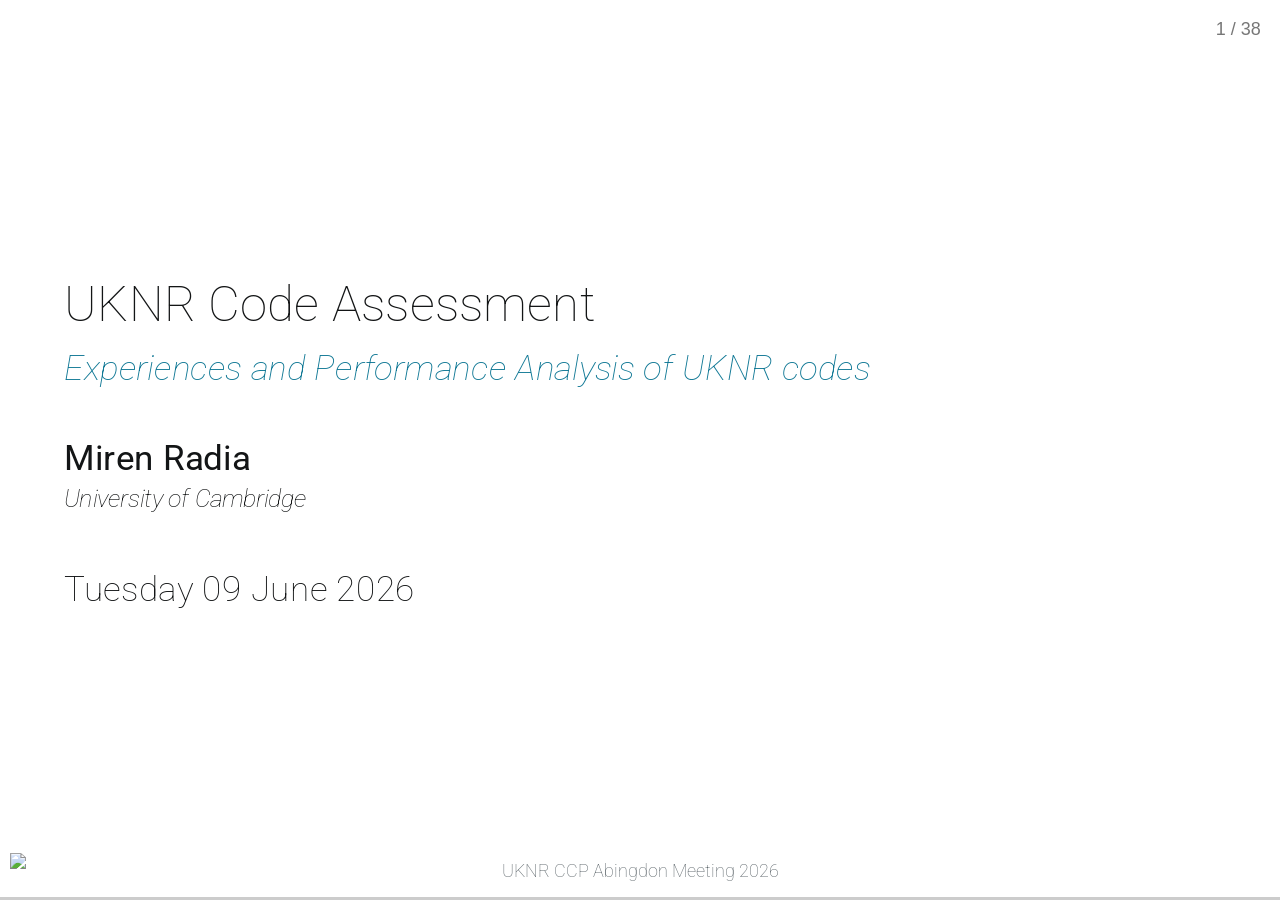
==== commit f176fafa: "Built site for gh-pages" ====
--- a/slides.html
+++ b/slides.html
@@ -157,9 +157,40 @@
 </section>
 <section id="motivation" class="slide level2">
 <h2>Motivation</h2>
-</section>
+<ul>
+<li>There are many 3+1 NR codes that are being developed and/or used by the UKNR community.</li>
+<li>There have been some efforts to compare some of these codes but most of these have focused on just two codes and/or their results.</li>
+<li>If we are provided with funding to form a full UKNR CCP, it’s important to understand the current state of the codes that are being used:
+<ul>
+<li>What are their methods and capabilities?</li>
+<li>How are they like to use/get started with?</li>
+<li>For codes that are currently under active development, what is their current development status?</li>
+<li>How do they perform?</li>
+</ul></li>
+</ul>
+</section>
+<section id="limitations-of-this-assessment" class="slide level2">
+<h2>Limitations of this assessment</h2>
+<ul>
+<li>Given finite time, there are many things we weren’t able to investigate. A non-exhaustive list of these include:
+<ul>
+<li>Matter (we looked at vacuum BHs only)<sup>1</sup></li>
+<li>Testing out every feature and capability</li>
+<li>Accuracy of the results</li>
+<li>Rigorous performance comparisons between the codes<sup>2</sup></li>
+<li>Weak scaling of the codes</li>
+</ul></li>
+<li>Assessment is a snapshot in time so subject to change.</li>
+</ul>
+<aside><ol class="aside-footnotes"><li id="fn1"><p>Not all codes support the same types of matter hence why we focussed on BHs.</p></li><li id="fn2"><p>To make performance comparisons fair, it would be necessary to determine the configuration for each code to achieve the same accuracy.</p></li></ol></aside></section>
 <section id="criteria-for-assessment" class="slide level2">
 <h2>Criteria for assessment</h2>
+<p>Although there are many other codes that are used internationally, we have chosen to only consider those that met the following criteria:</p>
+<ol type="1">
+<li>The code has some relevance within the UKNR community. For example, there is at least one developer based in the UK or there is a non-trivial number of users.</li>
+<li>The code is capable of evolving in 3+1 dimensions (i.e.&nbsp;it is not dimensionally reduced and does not require the use of symmetries).</li>
+<li>The code is capable of evolving a binary-black hole spacetime through inspiral, merger and ringdown.</li>
+</ol>
 </section>
 <section id="the-codes-we-investigated" class="slide level2">
 <h2>The codes we investigated</h2>
@@ -285,6 +316,7 @@
 </div>
 </div>
 </section></section>
+
     </div>
   <div class="quarto-auto-generated-content" style="display: none;">
 <p><img src="https://www.cosec.ac.uk/wp-content/uploads/2025/05/Cosec_Logo_RGB_no-text.png" class="slide-logo"></p>
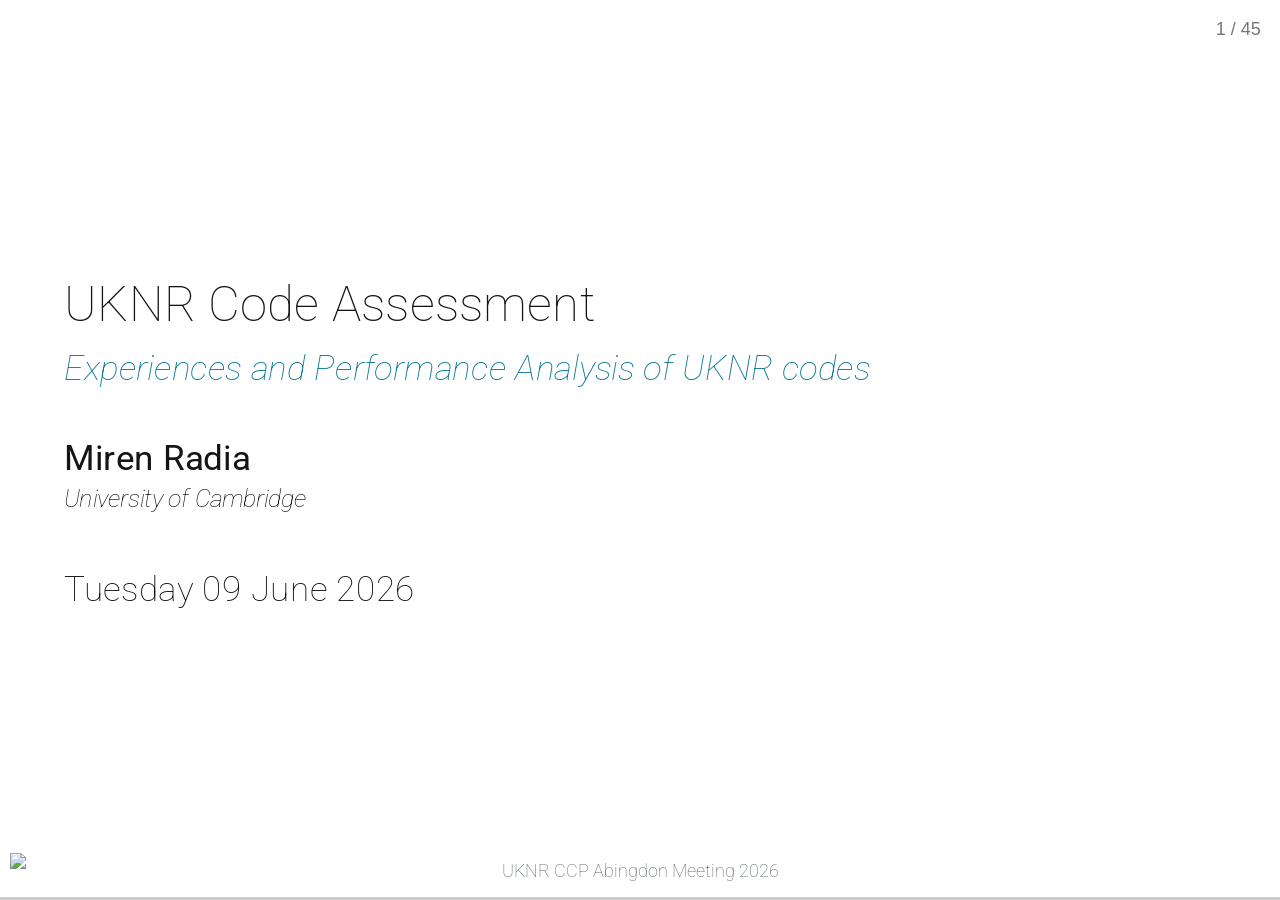
==== commit 582d8b12: "Built site for gh-pages" ====
--- a/slides.html
+++ b/slides.html
@@ -178,7 +178,7 @@
 <li>Testing out every feature and capability</li>
 <li>Accuracy of the results</li>
 <li>Rigorous performance comparisons between the codes<sup>2</sup></li>
-<li>Weak scaling of the codes</li>
+<li>Weak scaling</li>
 </ul></li>
 <li>Assessment is a snapshot in time so subject to change.</li>
 </ul>
@@ -191,10 +191,23 @@
 <li>The code is capable of evolving in 3+1 dimensions (i.e.&nbsp;it is not dimensionally reduced and does not require the use of symmetries).</li>
 <li>The code is capable of evolving a binary-black hole spacetime through inspiral, merger and ringdown.</li>
 </ol>
+<p>This criteria is not exhaustive so we didn’t include every code meeting this criteria.</p>
 </section>
 <section id="the-codes-we-investigated" class="slide level2">
 <h2>The codes we investigated</h2>
-</section></section>
+<p>Using the criteria described on the previous slide, we identified the following codes:</p>
+<ul>
+<li>BAM<sup>1</sup><sup>2</sup></li>
+<li>The Einstein Toolkit (ETK)
+<ul>
+<li>with the Carpet driver (on CPUs)</li>
+<li>with the CarpetX driver(on GPUs)</li>
+</ul></li>
+<li>ExaGRyPE<sup>3</sup></li>
+<li>GRTeclyn</li>
+<li>MHDuet (AMReX version only)</li>
+</ul>
+<aside><ol class="aside-footnotes"><li id="fn3"><p>We used the version of BAM used by Mark Hannam’s group.</p></li><li id="fn4"><p>Only tested on CPUs.</p></li><li id="fn5"><p>This code was not benchmarked.</p></li></ol></aside></section></section>
 <section>
 <section id="the-codes-and-their-capabilities" class="title-slide slide level1 center">
 <h1>The codes and their capabilities</h1>
@@ -202,32 +215,228 @@
 </section>
 <section id="common-features" class="slide level2">
 <h2>Common features</h2>
+<p>All of these codes use the following common methods:</p>
+<ul>
+<li>Finite difference methods for spatial discretisation</li>
+<li>Method of Lines for time integration</li>
+<li>Mesh refinement</li>
+<li>3+1 evolution systems: BSSN, CCZ4 or Z4c with some variant of the moving puncture gauge conditions</li>
+<li>Kreiss-Oliger dissipation</li>
+<li>Parallelised using the Message Passing Interface (MPI)</li>
+</ul>
 </section>
 <section id="bam" class="slide level2">
 <h2>BAM</h2>
-</section>
-<section id="einstein-toolkit" class="slide level2">
-<h2>Einstein Toolkit</h2>
-</section>
-<section id="exagrype" class="slide level2">
+<ul>
+<li>Written in (old-style) C with pure MPI parallelisation</li>
+<li>Very few dependencies (just a C compiler, Make, MPI, and optional HDF5)</li>
+<li>Originally written in the 1990s, it reached its current form in the mid-late 2000s and has not changed much since then.</li>
+<li>Node/vertex-centred with moving-box-style mesh refinement</li>
+<li>Berger-Oliger subcycling is used for most of the finer levels but disabled on coarser levels for stability.</li>
+<li>Sixth-order spatial differencing with eighth order KO dissipation</li>
+</ul>
+</section>
+<section id="bam-continued" class="slide level2">
+<h2>BAM (continued)</h2>
+<ul>
+<li>BSSN evolution scheme with Sommerfeld BCs.</li>
+<li>Puncture tracking</li>
+<li>Apparent Horizon finder</li>
+<li>Grid symmetries (e.g.&nbsp;bitant, quadrant, octant, etc.)</li>
+<li>Fourth or sixth order Lagrange polynomial interpolation of grid variables</li>
+<li>GW extraction via the Newman-Penrose formalism.</li>
+</ul>
+</section>
+<section id="einstein-toolkit-etk" class="slide level2 smaller">
+<h2>Einstein Toolkit (ETK)</h2>
+<ul>
+<li>The Einstein Toolkit is built on the Cactus Computational Toolkit (CCTK) software framework.</li>
+<li>A CCTK code comprises the Cactus <em>flesh</em> with additional <em>thorns</em> that implement a specific problem.</li>
+<li>The ETK is not really a single code but rather a collection of thorns with the Cactus flesh that can be used for various problems.</li>
+<li>Thorns can be written in C, C++ or Fortran but they have a standardized interface to the flesh and other thorns.</li>
+<li>The recommended way to build, manage and run simulations is with the SimFactory2 thorn which provides an abstraction layer over different HPC systems. It requires the local system to be configured in its database.</li>
+<li>One of the core thorns is the <em>driver</em> which implements the computational grid, mesh refinement (if relevant) and associated infrastructure.</li>
+<li>The most popular and well-supported driver is <em>Carpet</em> which works on just CPUs.
+<ul>
+<li>Carpet supports OpenMP parallelisation.</li>
+</ul></li>
+<li>The next generation replacement for Carpet is <em>CarpetX</em> which is built on the AMReX framework for block-structured AMR.
+<ul>
+<li>CarpetX supports OpenMP parallelisation and offloading to Nvidia GPUs via CUDA<sup>1</sup>.</li>
+</ul></li>
+</ul>
+<aside><ol class="aside-footnotes"><li id="fn6"><p>In principle, AMReX supports offloading to AMD and Intel GPUs via HIP and SYCL respectively but this is not exposed by CarpetX yet.</p></li></ol></aside></section>
+<section id="einstein-toolkit---cpu-tests" class="slide level2 smaller">
+<h2>Einstein Toolkit - CPU tests</h2>
+<p>For our CPU tests, we used:</p>
+<ul>
+<li>A subset of the thorns from the 2025_05 Kruskal ETK release.</li>
+<li>The Carpet driver.</li>
+<li>The McLachlan BSSN evolution thorn with Sommerfeld BCs.</li>
+<li>Eighth-order spatial differencing.</li>
+<li>Subcycling using buffer zones with fifth-order spatial prolongation (interpolation from coarse to fine) and second-order temporal prolongation.</li>
+<li>Moving-box style mesh refinement provided by the CarpetRegrid2 thorn.</li>
+</ul>
+<p>This is loosely based on the GW150914 ETK gallery example but with the Llama multipatch infrastructure removed (for fairer comparison with other codes).</p>
+</section>
+<section id="einstein-toolkit---gpu-tests" class="slide level2 smaller">
+<h2>Einstein Toolkit - GPU tests</h2>
+<p>For our GPU tests, we used:</p>
+<ul>
+<li>Recent development versions of the CarpetX and SpacetimeX thorn collections from Liwei Ji with subcycling support.</li>
+<li>The CarpetX driver.</li>
+<li>The Z4c evolution thorn from SpacetimeX</li>
+<li>Fourth-order spatial differencing.</li>
+<li>Subcycling with fifth-order prolongation.</li>
+<li>Moving-box style mesh refinement provided by the BoxInBox thorn.</li>
+<li>Sommerfeld BCs provided by the NewRadX thorn.</li>
+</ul>
+<p>CarpetX is still under active development and the software versions used for testing were not even merged into the main repositories so observations should be interpreted with this caveat.</p>
+</section>
+<section id="einstein-toolkit---additional-capabilities" class="slide level2 smaller">
+<h2>Einstein Toolkit - additional capabilities</h2>
+<p>The ETK has an extensive list of additional capabilities some of which have multiple implementations via different thorns. These include<sup>1</sup></p>
+<ul>
+<li>Multipatch support with “cubed sphere” outer patches (Llama infrastructure for Carpet and CapyrX infrastructure for CarpetX).</li>
+<li>Puncture tracking (PunctureTracker thorn).</li>
+<li>Apparent Horizon finding (AHFinder, AHFinderDirect, ET_BHaHAHA thorns).</li>
+<li>GW extraction via the NP formalism (WeylScal4, NPScalar and Multipole thorns).</li>
+<li>Lagrange polynomial interpolation of grid variables (CarpetInterp2 and AEILocalInterp thorns for Carpet and core capability for CarpetX).</li>
+<li>Reflection and rotational grid symmetries.</li>
+<li>Output of data that can be used with the SpECTRE Cauchy Characteristic Extraction code provided by the CCE_Export thorn.</li>
+</ul>
+<p>Note that many Carpet-compatible thorns have been rewritten to support CarpetX and are often renamed by appending with an “X” (e.g.&nbsp;TwoPunctures <span class="math inline">\(\to\)</span> TwoPuncturesX)</p>
+<aside><ol class="aside-footnotes"><li id="fn7"><p>This list is far from exhaustive.</p></li></ol></aside></section>
+<section id="exagrype" class="slide level2 smaller">
 <h2>ExaGRyPE</h2>
-</section>
-<section id="grteclyn" class="slide level2">
+<ul>
+<li>ExaGRyPE is an NR code built upon ExaHyPE 2 (second generation Exascale Hyperbolic PDE Engine) which in turn is built upon the Peano framework for solvers on dynamical adaptive Cartesian meshes.</li>
+<li>ExaGRyPE, ExaHyPE 2 and Peano are written in a mix of C++ and Python.</li>
+<li>To build a simulation executable, a Python script is invoked with simulation parameters passed as arguments (which cannot be changed at runtime).</li>
+<li>ExaGRyPE uses a mix of domain decomposition and task-based parallelism:
+<ul>
+<li>MPI is used for domain decomposition</li>
+<li>On CPUs, Peano/ExaHyPE 2 supports task-based parallelism via C++ standard library threading, Intel Threading Building Blocks (TBB), OpenMP and SYCL.</li>
+<li>On GPUs, they support offloading via SYCL and OpenMP (vendor-agnostic).</li>
+<li>Note that ExaGRyPE support for these programming models is not yet guaranteed.</li>
+</ul></li>
+<li>Cell-centred grid with spacetree<sup>1</sup> AMR.</li>
+<li>Fourth-order spatial differencing with sixth-order KO dissipation.</li>
+<li>First-order explicit time integration is generally used but RK4 is also supported.</li>
+<li>Trilinear spatial prolongation and averaging for restriction (interpolation from fine to coarse).</li>
+</ul>
+<aside><ol class="aside-footnotes"><li id="fn8"><p>In the case of a refinement ratio of 2, spacetree is often called octree. ExaGRyPE uses a ratio of 3.</p></li></ol></aside></section>
+<section id="exagrype-continued" class="slide level2">
+<h2>ExaGRyPE (continued)</h2>
+<ul>
+<li>CCZ4 evolution scheme which is recast as first-order-in-space so there are 58 evolved variables. Algebraic constraints are enforced.</li>
+<li>Sommerfeld BCs.</li>
+<li>Bowen-York initial data provided by TwoPunctures.</li>
+<li>Trilinear interpolation from grid variables onto particle tracers</li>
+<li>GW extraction via the NP formalism using the above particle tracer interpolation.</li>
+<li>Puncture tracking using the particle tracer interpolation.</li>
+</ul>
+</section>
+<section id="grteclyn" class="slide level2 smaller">
 <h2>GRTeclyn</h2>
-</section>
-<section id="mhduet" class="slide level2">
+<ul>
+<li>Written in modern C++.</li>
+<li>Built upon and integrated with the AMReX framework for block-structured AMR.</li>
+<li>Successor to GRChombo which was built on the Chombo AMR libraries</li>
+<li>Few dependencies: C++20 compiler (with GPU support if required), GNU Make, MPI and AMReX.</li>
+<li>MPI+X parallelized with X is OpenMP, CUDA (on Nvidia GPUs), HIP (on AMD GPUs) or SYCL (on Intel GPUs).</li>
+<li>Cell-centred grid with block-structured AMR.</li>
+<li>Arbitrary mesh refinement criteria but something emulating moving boxes is typically used on the finest few levels for BH binaries.</li>
+<li>Fourth-order spatial differencing with sixth-order KO dissipation.</li>
+<li>Fourth-order spatial prolongation, third-order temporal prolongation and fourth-order restriction.</li>
+</ul>
+</section>
+<section id="grteclyn-continued" class="slide level2">
+<h2>GRTeclyn (continued)</h2>
+<ul>
+<li>CCZ4 evolution scheme with Sommerfeld BCs and algebraic constraint enforcement</li>
+<li>Puncture tracking</li>
+<li>Lagrange polynomial interpolation of grid variables using AMReX particle infrastructure (usually fourth order)</li>
+<li>GW extraction via the NP formalism using above interpolation</li>
+<li>Grid symmetries (e.g.&nbsp;bitant, quadrant, etc)</li>
+</ul>
+</section>
+<section id="mhduet" class="slide level2 smaller">
 <h2>MHDuet</h2>
+<ul>
+<li>MHDuet is a code that is automatically generated using the Simflowny infrastructure.</li>
+<li>To generate a code using Simflowny, the scientific user needs to provide the following information in MathML format (typically generated using a Maple script):
+<ul>
+<li>Evolution equations</li>
+<li>Initial conditions</li>
+<li>Boundary conditions</li>
+<li>Discretisation scheme</li>
+</ul></li>
+<li>The generate code is built on either the SAMRAI or AMReX libraries. We focus on the AMReX version from now on.</li>
+<li>The generated code is written in C++ and parallelized with MPI+X where X is OpenMP, CUDA (on Nvidia GPUs) or HIP (on AMD GPUs).</li>
+<li>Mainly focused on MHD spacetimes rather than vacuum BHs.</li>
+<li>Relatively small number of dependencies in the vacuum case (similar to GRTeclyn but also with HDF5) but more in the MHD case (which we don’t consider).</li>
+</ul>
+</section>
+<section id="mhduet-continued" class="slide level2 smaller">
+<h2>MHDuet (continued)</h2>
+<ul>
+<li>Node/vertex-centred grid with block-structured AMR</li>
+<li>Fixed mesh refinement in the form of concentric boxes is typically used on coarser levels.</li>
+<li>On finer levels, function-based refinement and shadow-based refinement are supported.</li>
+<li>Fourth-order spatial differencing with sixth-order KO dissipation</li>
+<li>Fifth order spatial prolongation and third-order temporal prolongation</li>
+<li>CCZ4 evolution scheme with algebraic constraint violations damped.</li>
+<li>Extrapolating BCs are typically used.-</li>
+<li>Various reductions of grid variables can be computed (e.g.&nbsp;sums, extrema, norms, integrals, etc.)</li>
+<li>Linear interpolation of grid variables on spheres and planes for diagnostics and GW extraction.</li>
+</ul>
 </section></section>
 <section>
 <section id="hpc-resources" class="title-slide slide level1 center">
 <h1>HPC resources</h1>
 
 </section>
-<section id="cosma8" class="slide level2">
+<section id="cosma8" class="slide level2 smaller">
 <h2>COSMA8</h2>
-</section>
-<section id="tursa" class="slide level2">
+<ul>
+<li>CPU-based DiRAC system hosted at Durham University.</li>
+<li>528 compute nodes in total:
+<ul>
+<li>360 nodes with AMD Rome/Zen 2 CPUs</li>
+<li>168 nodes with AMD Milan/Zen 3 CPUs</li>
+</ul></li>
+<li>We used the newer Milan nodes for benchmarking.</li>
+<li>Milan node specifications:
+<ul>
+<li>Dell PowerEdge C6525 server</li>
+<li>2x AMD EPYC 7763 CPUs, 64 cores each (128 total), 2.45 GHz base clock</li>
+<li>1 TB DDR4 RAM</li>
+<li>1x Mellanox ConnectX-6 HDR InfiniBand NIC, 200 Gbps</li>
+</ul></li>
+<li>HDR200 InfiniBand network with a non-blocking fat-tree topology.</li>
+</ul>
+</section>
+<section id="tursa" class="slide level2 smaller">
 <h2>Tursa</h2>
+<ul>
+<li>GPU-based DiRAC system hosted by EPCC at the University of Edinburgh.</li>
+<li>178 compute nodes in total:
+<ul>
+<li>114 nodes with Nvidia A100 40 GB GPUs</li>
+<li>64 nodes with Nvidia A100 80 GB GPUs</li>
+</ul></li>
+<li>We used the 80 GB A100 nodes for benchmarking.</li>
+<li>Node specifications:
+<ul>
+<li>Atos BullSequana XH2000 server</li>
+<li>2x AMD EPYC 7413 CPUs, 24 cores each (48 total), 2.65 GHz base clock</li>
+<li>4x Nvidia A100 SXM 80 GB GPUs with NVLink interconnect</li>
+<li>1 TB DDR4 RAM</li>
+<li>4x Mellanox ConnectX-6 HDR InfiniBand NICs, 200 Gbps each</li>
+</ul></li>
+<li>HDR200 InfiniBand network with a non-blocking 2-layer fat-tree topology.</li>
+</ul>
 </section></section>
 <section>
 <section id="qualitative-setup-and-user-experience" class="title-slide slide level1 center">
@@ -237,7 +446,7 @@
 <section id="bam-1" class="slide level2">
 <h2>BAM</h2>
 </section>
-<section id="einstein-toolkit-1" class="slide level2">
+<section id="einstein-toolkit" class="slide level2">
 <h2>Einstein Toolkit</h2>
 </section>
 <section id="exagrype-1" class="slide level2">
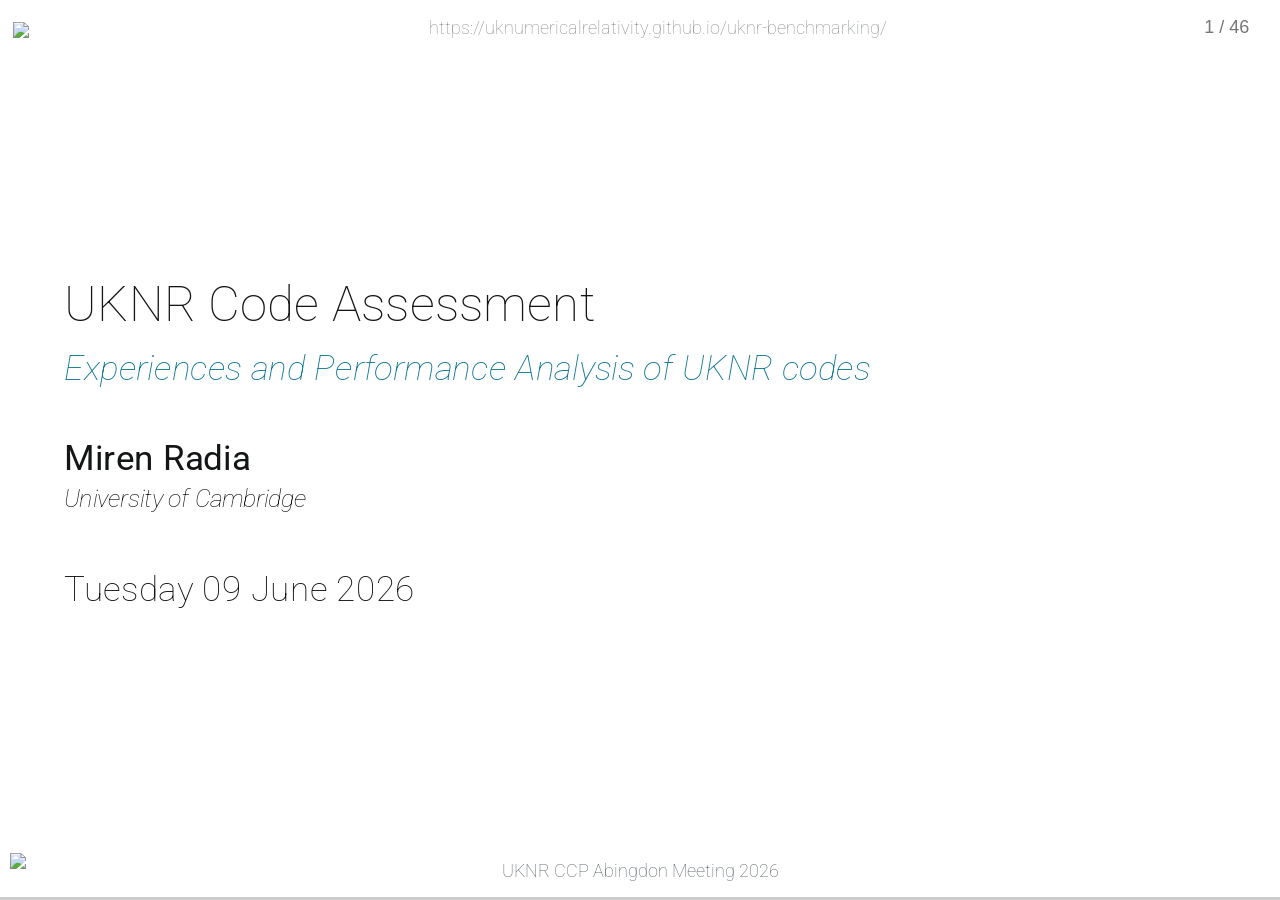
==== commit f76841a6: "Built site for gh-pages" ====
--- a/slides.html
+++ b/slides.html
@@ -10,7 +10,7 @@
 <script src="slides_files/libs/quarto-contrib/reveal-header-1.0.0/add_header.js" defer="true"></script>
 <link href="slides_files/libs/quarto-contrib/reveal-header-1.0.0/add_header.css" rel="stylesheet">
 <script src="slides_files/libs/quarto-contrib/sc-sb-title-1.0.0/sc_sb_title.js" defer="true"></script>
-<link href="slides_files/libs/quarto-contrib/grid-no-htext-1.0.0/grid_no_htext.css" rel="stylesheet"><meta charset="utf-8">
+<link href="slides_files/libs/quarto-contrib/grid-htext-1.0.0/grid_htext.css" rel="stylesheet"><meta charset="utf-8">
   <meta name="generator" content="quarto-1.9.38">
 
   <title>UKNR Code Assessment</title>
@@ -36,6 +36,7 @@
     }
   </style>
   <link rel="stylesheet" href="slides_files/libs/revealjs/dist/theme/quarto-b2736e9fcda83c748fd63b6e579550ef.css">
+  <link rel="stylesheet" href="custom.css">
   <link href="slides_files/libs/revealjs/plugin/quarto-line-highlight/line-highlight.css" rel="stylesheet">
   <link href="slides_files/libs/revealjs/plugin/reveal-menu/menu.css" rel="stylesheet">
   <link href="slides_files/libs/revealjs/plugin/reveal-menu/quarto-menu.css" rel="stylesheet">
@@ -158,11 +159,11 @@
 <section id="motivation" class="slide level2">
 <h2>Motivation</h2>
 <ul>
-<li>There are many 3+1 NR codes that are being developed and/or used by the UKNR community.</li>
+<li>There are many <span class="alert">3+1 NR codes</span> that are being developed and/or used by the <span class="alert">UKNR community</span> community.</li>
 <li>There have been some efforts to compare some of these codes but most of these have focused on just two codes and/or their results.</li>
-<li>If we are provided with funding to form a full UKNR CCP, it’s important to understand the current state of the codes that are being used:
-<ul>
-<li>What are their methods and capabilities?</li>
+<li>If we are provided with funding to form a <span class="alert">full UKNR CCP</span>, it’s important to understand the current state of the codes that are being used:
+<ul>
+<li>What are their <span class="alert">methods and capabilities</span>[^no-physics]?</li>
 <li>How are they like to use/get started with?</li>
 <li>For codes that are currently under active development, what is their current development status?</li>
 <li>How do they perform?</li>
@@ -177,19 +178,19 @@
 <li>Matter (we looked at vacuum BHs only)<sup>1</sup></li>
 <li>Testing out every feature and capability</li>
 <li>Accuracy of the results</li>
-<li>Rigorous performance comparisons between the codes<sup>2</sup></li>
-<li>Weak scaling</li>
+<li><span class="alert">Rigorous performance comparisons</span> between the codes<sup>2</sup></li>
+<li><span class="alert">Weak scaling</span></li>
 </ul></li>
-<li>Assessment is a snapshot in time so subject to change.</li>
+<li>Assessment is a <span class="alert">snapshot in time</span> so subject to change.</li>
 </ul>
 <aside><ol class="aside-footnotes"><li id="fn1"><p>Not all codes support the same types of matter hence why we focussed on BHs.</p></li><li id="fn2"><p>To make performance comparisons fair, it would be necessary to determine the configuration for each code to achieve the same accuracy.</p></li></ol></aside></section>
 <section id="criteria-for-assessment" class="slide level2">
 <h2>Criteria for assessment</h2>
 <p>Although there are many other codes that are used internationally, we have chosen to only consider those that met the following criteria:</p>
 <ol type="1">
-<li>The code has some relevance within the UKNR community. For example, there is at least one developer based in the UK or there is a non-trivial number of users.</li>
-<li>The code is capable of evolving in 3+1 dimensions (i.e.&nbsp;it is not dimensionally reduced and does not require the use of symmetries).</li>
-<li>The code is capable of evolving a binary-black hole spacetime through inspiral, merger and ringdown.</li>
+<li>The code has some <span class="alert">relevance within the UKNR community</span>. For example, there is at least one developer based in the UK or there is a non-trivial number of users.</li>
+<li>The code is capable of evolving in <span class="alert">3+1 dimensions</span> (i.e.&nbsp;it is not dimensionally reduced and does not require the use of symmetries).</li>
+<li>The code is capable of evolving a <span class="alert">binary black hole spacetime</span> through <span class="alert">inspiral, merger and ringdown</span>.</li>
 </ol>
 <p>This criteria is not exhaustive so we didn’t include every code meeting this criteria.</p>
 </section>
@@ -197,15 +198,15 @@
 <h2>The codes we investigated</h2>
 <p>Using the criteria described on the previous slide, we identified the following codes:</p>
 <ul>
-<li>BAM<sup>1</sup><sup>2</sup></li>
-<li>The Einstein Toolkit (ETK)
+<li><span class="alert">BAM</span><sup>1</sup><sup>2</sup></li>
+<li>The <span class="alert">Einstein Toolkit</span> (ETK)
 <ul>
 <li>with the Carpet driver (on CPUs)</li>
-<li>with the CarpetX driver(on GPUs)</li>
+<li>with the CarpetX driver (on GPUs)</li>
 </ul></li>
-<li>ExaGRyPE<sup>3</sup></li>
-<li>GRTeclyn</li>
-<li>MHDuet (AMReX version only)</li>
+<li><span class="alert">ExaGRyPE</span><sup>3</sup></li>
+<li><span class="alert">GRTeclyn</span></li>
+<li><span class="alert">MHDuet</span> (AMReX version only)</li>
 </ul>
 <aside><ol class="aside-footnotes"><li id="fn3"><p>We used the version of BAM used by Mark Hannam’s group.</p></li><li id="fn4"><p>Only tested on CPUs.</p></li><li id="fn5"><p>This code was not benchmarked.</p></li></ol></aside></section></section>
 <section>
@@ -217,19 +218,405 @@
 <h2>Common features</h2>
 <p>All of these codes use the following common methods:</p>
 <ul>
-<li>Finite difference methods for spatial discretisation</li>
-<li>Method of Lines for time integration</li>
-<li>Mesh refinement</li>
+<li><span class="alert">Finite difference</span> methods for spatial discretisation</li>
+<li><span class="alert">Method of Lines</span> for time integration</li>
+<li><span class="alert">Mesh refinement</span></li>
 <li>3+1 evolution systems: BSSN, CCZ4 or Z4c with some variant of the moving puncture gauge conditions</li>
 <li>Kreiss-Oliger dissipation</li>
-<li>Parallelised using the Message Passing Interface (MPI)</li>
-</ul>
-</section>
-<section id="bam" class="slide level2">
+<li>Parallelised using the <span class="alert">Message Passing Interface (MPI)</span></li>
+</ul>
+</section>
+<section id="slide-code-details" class="slide level2">
+<h2>Code details</h2>
+<p>Further details about each code can be found in the appendices linked below:</p>
+<ul>
+<li><a href="#/bam-appendix"><span class="button">BAM</span></a></li>
+<li><a href="#/etk-appendix"><span class="button">Einstein Toolkit</span></a></li>
+<li><a href="#/exagrype-appendix"><span class="button">ExaGRyPE</span></a></li>
+<li><a href="#/grteclyn-appendix"><span class="button">GRTeclyn</span></a></li>
+<li><a href="#/mhduet-appendix"><span class="button">MHDuet</span></a></li>
+</ul>
+</section></section>
+<section>
+<section id="hpc-resources" class="title-slide slide level1 center">
+<h1>HPC resources</h1>
+
+</section>
+<section id="cosma8" class="slide level2 smaller">
+<h2>COSMA8</h2>
+<ul>
+<li><span class="alert">CPU-based</span> DiRAC system hosted at Durham University.</li>
+<li>528 compute nodes in total:
+<ul>
+<li>360 nodes with AMD Rome/Zen 2 CPUs</li>
+<li>168 nodes with AMD Milan/Zen 3 CPUs</li>
+</ul></li>
+<li>We used the newer Milan nodes for benchmarking.</li>
+<li>Milan node specifications:
+<ul>
+<li>Dell PowerEdge C6525 server</li>
+<li>2x AMD EPYC 7763 CPUs, 64 cores each (128 total), 2.45 GHz base clock</li>
+<li>1 TB DDR4 RAM</li>
+<li>1x Mellanox ConnectX-6 HDR InfiniBand NIC, 200 Gbps</li>
+</ul></li>
+<li><span class="alert">HDR200 InfiniBand</span> network with a non-blocking fat-tree topology.</li>
+</ul>
+</section>
+<section id="tursa" class="slide level2 smaller">
+<h2>Tursa</h2>
+<ul>
+<li><span class="alert">GPU-based</span> DiRAC system hosted by EPCC at the University of Edinburgh.</li>
+<li>178 compute nodes in total:
+<ul>
+<li>114 nodes with Nvidia A100 40 GB GPUs</li>
+<li>64 nodes with Nvidia A100 80 GB GPUs</li>
+</ul></li>
+<li>We used the 80 GB A100 nodes for benchmarking.</li>
+<li>Node specifications:
+<ul>
+<li>Atos BullSequana XH2000 server</li>
+<li>2x AMD EPYC 7413 CPUs, 24 cores each (48 total), 2.65 GHz base clock</li>
+<li>4x Nvidia A100 SXM 80 GB GPUs with NVLink interconnect</li>
+<li>1 TB DDR4 RAM</li>
+<li>4x Mellanox ConnectX-6 HDR InfiniBand NICs, 200 Gbps each</li>
+</ul></li>
+<li>HDR200 InfiniBand network with a non-blocking 2-layer fat-tree topology.</li>
+</ul>
+</section></section>
+<section>
+<section id="qualitative-setup-and-user-experience" class="title-slide slide level1 center">
+<h1>Qualitative setup and user experience</h1>
+
+</section>
+<section id="bam" class="slide level2 smaller">
 <h2>BAM</h2>
-<ul>
-<li>Written in (old-style) C with pure MPI parallelisation</li>
-<li>Very few dependencies (just a C compiler, Make, MPI, and optional HDF5)</li>
+<div class="columns">
+<div class="column" style="width:50%;">
+<h3 id="pros">Pros</h3>
+<ul>
+<li><p><span class="alert">Few dependencies</span> and simple build system so easy to get set up with on a new system.</p></li>
+<li><p>Quick to build.</p></li>
+<li><p>Structure of the code is easy to understand and follow which makes modification straightforward.</p></li>
+<li><p>Familiar workflow:</p>
+<pre><code>mpirun -n &lt;num_procs&gt; ./bam parfile.par</code></pre></li>
+<li><p>Mature code with a long history of production simulations.</p></li>
+</ul>
+</div><div class="column" style="width:50%;">
+<h3 id="cons">Cons</h3>
+<ul>
+<li><span class="alert">Private code</span></li>
+<li>Limited documentation</li>
+<li>Old style C requires some workaround with modern compilers</li>
+<li>No support for GPU offloading</li>
+</ul>
+</div></div>
+</section>
+<section id="einstein-toolkit" class="slide level2 smaller">
+<h2>Einstein Toolkit</h2>
+<div class="columns">
+<div class="column" style="width:50%;">
+<h3 id="pros-1">Pros</h3>
+<ul>
+<li><p><span class="alert">Open source</span> with a large and active community.</p></li>
+<li><p>Extensive collection of thorns that provide lots of capabilities and flexibility.</p></li>
+<li><p>SimFactory2 provides a convenient abstraction layer for building and running simulations on supported HPC systems.</p></li>
+<li><p>Cactus thorn interface means that the process to adding new capabilities is standardised.</p></li>
+<li><p>Tutorials on how to get started.</p></li>
+<li><p>Some thorns have great documentation.</p></li>
+<li><p>Can print information about all parameters by doing</p>
+<pre><code>./cactus_sim --describe-all-parameters</code></pre></li>
+<li><p>Many thorns are mature and have been used in many production simulations.</p></li>
+</ul>
+</div><div class="column" style="width:50%;">
+<h3 id="cons-1">Cons</h3>
+<ul>
+<li><span class="alert">Large number of dependencies</span> and complex build system.</li>
+<li>Slow to build (especially if using default release thornlist used).</li>
+<li>Difficult to set up on a new unsupported system.</li>
+<li>Some thorns have very little documentation.</li>
+<li>SimFactory2 workflow may be unfamiliar for those coming from other codes.</li>
+<li>CarpetX thorns are still under active development and much less mature than equivalent Carpet thorns.</li>
+<li>Had a very difficult time getting CarpetX to run on Tursa due to a bug but cannot be sure if this is a CarpetX or Tursa problem.</li>
+</ul>
+</div></div>
+</section>
+<section id="exagrype" class="slide level2 smaller">
+<h2>ExaGRyPE</h2>
+<div class="columns">
+<div class="column" style="width:50%;">
+<h3 id="pros-2">Pros</h3>
+<ul>
+<li><span class="alert">Open source</span></li>
+<li>Abstracted interface so scientific user shouldn’t need to worry about technical details</li>
+<li>Python domain-specific language (DSL)</li>
+<li>Good connections with core developers</li>
+<li>Portability to different architectures</li>
+<li>Good documentation</li>
+</ul>
+</div><div class="column" style="width:50%;">
+<h3 id="cons-2">Cons</h3>
+<ul>
+<li><span class="alert">Many parameters are hardcoded</span> and not exposed to the user<sup>1</sup>.</li>
+<li>Non-standard workflow: no ability to change parameters at runtime.</li>
+<li>Only uses open GPU programming models (SYCL, OpenMP) which are often not first-party supported by GPU vendors and less performant than vendor-specific models (CUDA, HIP).</li>
+<li>GPU support finicky (development ongoing).</li>
+<li>Slightly difficult to debug build errors due to Python wrapper.</li>
+</ul>
+</div></div>
+<aside><ol class="aside-footnotes"><li id="fn6"><p>This prevented us from performing scaling tests with ExaGRyPE.</p></li></ol></aside></section>
+<section id="grteclyn" class="slide level2 smaller">
+<h2>GRTeclyn</h2>
+<div class="columns">
+<div class="column" style="width:50%;">
+<h3 id="pros-3">Pros</h3>
+<ul>
+<li><p><span class="alert">Open source</span></p></li>
+<li><p>Not too many dependencies so relatively straightforward to port to a new system</p></li>
+<li><p>Relatively quick to build</p></li>
+<li><p>Familiar workflow:</p>
+<pre><code>mpirun -n &lt;num_procs&gt; &lt;exe&gt; &lt;param_file&gt;</code></pre></li>
+<li><p>Robust GPU support from AMReX on Nvidia, AMD and Intel GPUs</p></li>
+<li><p>Good and improving documentation</p></li>
+</ul>
+</div><div class="column" style="width:50%;">
+<h3 id="cons-3">Cons</h3>
+<ul>
+<li>No standardised interface to add new capabilities like ETK</li>
+<li>Relatively new code so less mature than some others</li>
+<li>Some features are still under development and not yet available (e.g.&nbsp;Apparent Horizon Finder, GW extraction)</li>
+<li>Depends on AMReX which we have less control over.</li>
+</ul>
+</div></div>
+</section>
+<section id="mhduet" class="slide level2 smaller">
+<h2>MHDuet</h2>
+<div class="columns">
+<div class="column" style="width:50%;">
+<h3 id="pros-4">Pros</h3>
+<ul>
+<li><p><span class="alert">Simflowny code generation</span> means it can be quicker for scientific users to get from new equations to code.</p></li>
+<li><p>Simflowny is open source</p></li>
+<li><p>Simple build system (just a single Makefile)</p></li>
+<li><p>Not too many dependencies (especially in the vacuum case)</p></li>
+<li><p>Robust GPU support from AMReX</p></li>
+<li><p>Familiar workflow:</p>
+<pre><code>mpirun -n &lt;num_procs&gt; &lt;exe&gt; &lt;param_file&gt;</code></pre></li>
+</ul>
+</div><div class="column" style="width:50%;">
+<h3 id="cons-4">Cons</h3>
+<ul>
+<li>Auto-generated code can be very verbose and difficult to read</li>
+<li>Can be slow to compile depending on problem size</li>
+<li>Build system is not very portable</li>
+<li>Non-trivial to add new capabilities that are not supported by Simflowny</li>
+<li>Depends on AMReX which we have less control over</li>
+</ul>
+</div></div>
+</section></section>
+<section>
+<section id="scaling" class="title-slide slide level1 center">
+<h1>Scaling</h1>
+
+</section>
+<section id="setup-and-common-configuration" class="slide level2 smaller">
+<h2>Setup and common configuration</h2>
+<ul>
+<li>We only considered <span class="alert">strong scaling</span> (i.e.&nbsp;increasing the computational resources for a fixed problem size).</li>
+<li>BH binary simulation with initial data based on the <span class="alert">GW150914 event</span>.</li>
+<li>For an individual code, we used the same problem configuration for both CPU and GPU scaling tests<sup>1</sup> to make comparisons between them fairer.</li>
+<li>For each code, we started with a grid configuration that could be plausibly used in a production simulation and then iterated on the size of this grid until we found a configuration that saturated most of the RAM on a single COSMA8 node or a single Tursa node.</li>
+<li>Grid configurations therefore differ between codes but they are in a similar ballpark.</li>
+<li>We only evolved each code for a few timesteps on the coarsest level (with subcycling) and ignored time spent on initialization and finalization.</li>
+<li>We used each code’s internal timing/profiling tools to measure the walltime of the main evolution loop.</li>
+<li>For all codes, the total mass in the simulation is <span class="math inline">\(M \approx 1\)</span> in code units.</li>
+<li>Parameter files, build and job submission scripts can be found in the <a href="https://github.com/UKNumericalRelativity/uknr-benchmarking">uknr-benchmarking repository</a>.</li>
+<li>On COSMA8, we used between 1 and 32 nodes (128 to 4096 cores).</li>
+<li>On Tursa, we used between 1 and 32 nodes (4 to 128 GPUs).</li>
+</ul>
+<aside><ol class="aside-footnotes"><li id="fn7"><p>This is not true in the ETK case because of the change in mesh refinement driver between CPU and GPU tests.</p></li></ol></aside></section>
+<section id="bam-problem-configuration" class="slide level2">
+<h2>BAM problem configuration</h2>
+<ul>
+<li>12 levels of mesh refinement (including coarsest level).</li>
+<li>6 levels of fixed boxes and 6 levels of moving boxes.</li>
+<li><span class="math inline">\(320^2 \times 160\)</span> points and <span class="math inline">\(4400^2 \times 2200\)</span> (bitant symmetry) length in code units on the coarsest level.</li>
+<li><span class="math inline">\(\sim 1/149\)</span> resolution on the finest level.</li>
+<li>2 timesteps on the coarsest level with subcycling from level 7 onwards (<span class="math inline">\(t_{\text{end}} = 0.107421875\)</span>).</li>
+<li>Due to BAM’s data distribution, we were only able to go up to <span class="alert">16 nodes</span> (2048 cores) on COSMA8 (there was an error with 4096 cores).</li>
+</ul>
+</section>
+<section id="bam-scaling" class="slide level2">
+<h2>BAM scaling</h2>
+
+<img data-src="media/bam_strong_scaling_cosma8_actual.svg" class="quarto-figure quarto-figure-center r-stretch"></section>
+<section id="etk-problem-configuration" class="slide level2 smaller">
+<h2>ETK problem configuration</h2>
+<div class="columns">
+<div class="column" style="width:50%;">
+<h3 id="carpet-cpu-tests">Carpet CPU tests</h3>
+<ul>
+<li>10 levels of mesh refinement (including coarsest level).</li>
+<li><span class="math inline">\(320^2 \times 160\)</span> points and <span class="math inline">\(1024^2 \times 512\)</span> (bitant symmetry) length in code units on the coarsest level.</li>
+<li><span class="math inline">\(1/160\)</span> resolution on the finest level.</li>
+<li>Subcycling on all but the coarsest two levels.</li>
+<li>Terminate after 256 iterations (1 timestep on the coarsest level: <span class="math inline">\(t_{\text{end}} = 0.4\)</span>).</li>
+</ul>
+</div><div class="column" style="width:50%;">
+<h3 id="carpetx-gpu-tests">CarpetX GPU tests</h3>
+<ul>
+<li>10 levels of mesh refinement (including coarsest level).</li>
+<li><span class="math inline">\(288^3\)</span> points and <span class="math inline">\(1024^3\)</span> length in code units on the coarsest level.</li>
+<li>Some issues with bitant symmetry hence not used.</li>
+<li><span class="math inline">\(1/144\)</span> resolution on the finest level.</li>
+<li>Subcycling on all levels.</li>
+<li>Terminate after 512 iterations (1 timestep on the coarsest level: <span class="math inline">\(t_{\text{end}} \approx 0.889\)</span>).</li>
+</ul>
+</div></div>
+</section>
+<section id="etk-scaling" class="slide level2">
+<h2>ETK scaling</h2>
+<div class="columns">
+<div class="column" style="width:50%;">
+<div class="quarto-figure quarto-figure-center">
+<figure>
+<p><img data-src="media/etk_strong_scaling_cosma8_actual.svg" class="quarto-figure quarto-figure-center"></p>
+</figure>
+</div>
+</div><div class="column" style="width:50%;">
+<div class="quarto-figure quarto-figure-center">
+<figure>
+<p><img data-src="media/etk_strong_scaling_tursa_actual.svg" class="quarto-figure quarto-figure-center"></p>
+</figure>
+</div>
+</div></div>
+</section>
+<section id="grteclyn-problem-configuration" class="slide level2">
+<h2>GRTeclyn problem configuration</h2>
+<ul>
+<li>10 levels of mesh refinement (including coarsest level).</li>
+<li><span class="math inline">\(320^2 \times 160\)</span> cells and <span class="math inline">\(1024^2 \times 512\)</span> (bitant symmetry) length in code units on the coarsest level.</li>
+<li><span class="math inline">\(1/160\)</span> resolution on the finest level.</li>
+<li>Subcycling on all levels.</li>
+<li>1 timestep on the coarsest level (<span class="math inline">\(t_{\text{end}} = 0.8\)</span>).</li>
+</ul>
+</section>
+<section id="grteclyn-scaling" class="slide level2">
+<h2>GRTeclyn scaling</h2>
+<div class="columns">
+<div class="column" style="width:50%;">
+<div class="quarto-figure quarto-figure-center">
+<figure>
+<p><img data-src="media/grteclyn_strong_scaling_cosma8_actual.svg" class="quarto-figure quarto-figure-center"></p>
+</figure>
+</div>
+</div><div class="column" style="width:50%;">
+<div class="quarto-figure quarto-figure-center">
+<figure>
+<p><img data-src="media/grteclyn_strong_scaling_tursa_actual.svg" class="quarto-figure quarto-figure-center"></p>
+</figure>
+</div>
+</div></div>
+</section>
+<section id="mhduet-problem-configuration" class="slide level2">
+<h2>MHDuet problem configuration</h2>
+<ul>
+<li>10 levels of mesh refinement (including coarsest level).</li>
+<li><span class="math inline">\(256^3\)</span> cells and <span class="math inline">\(1024^3\)</span> length in code units on the coarsest level.</li>
+<li>Fixed mesh refinement for the coarsest 6 levels with boxes of lengths: 1024, 512, 256, 128, 64, 32</li>
+<li><span class="math inline">\(1/128\)</span> resolution on the finest level.</li>
+<li>Subcycling on all levels.</li>
+<li>1 timestep on the coarsest level (<span class="math inline">\(t_{\text{end}} = 1.6\)</span>).</li>
+</ul>
+</section>
+<section id="mhduet-scaling" class="slide level2">
+<h2>MHDuet scaling</h2>
+<div class="columns">
+<div class="column" style="width:50%;">
+<div class="quarto-figure quarto-figure-center">
+<figure>
+<p><img data-src="media/mhduet_strong_scaling_cosma8_actual.svg" class="quarto-figure quarto-figure-center"></p>
+</figure>
+</div>
+</div><div class="column" style="width:50%;">
+<div class="quarto-figure quarto-figure-center">
+<figure>
+<p><img data-src="media/mhduet_strong_scaling_tursa_actual.svg" class="quarto-figure quarto-figure-center"></p>
+</figure>
+</div>
+</div></div>
+</section>
+<section id="all-codes-cpu-scaling" class="slide level2 scrollable">
+<h2>All codes CPU scaling</h2>
+<div class="columns">
+<div class="column center" style="width:50%;">
+<p><img data-src="media/bam_strong_scaling_cosma8_actual.svg" class="quarto-figure quarto-figure-center"> <img data-src="media/grteclyn_strong_scaling_cosma8_actual.svg" class="quarto-figure quarto-figure-center"></p>
+</div><div class="column center" style="width:50%;">
+<p><img data-src="media/etk_strong_scaling_cosma8_actual.svg" class="quarto-figure quarto-figure-center"> <img data-src="media/mhduet_strong_scaling_cosma8_actual.svg" class="quarto-figure quarto-figure-center"></p>
+</div></div>
+</section>
+<section id="all-codes-gpu-scaling" class="slide level2 scrollable">
+<h2>All codes GPU scaling</h2>
+<div class="columns">
+<div class="column center" style="width:50%;">
+<div class="quarto-figure quarto-figure-center">
+<figure>
+<p><img data-src="media/etk_strong_scaling_tursa_actual.svg" class="quarto-figure quarto-figure-center"></p>
+</figure>
+</div>
+</div><div class="column center" style="width:50%;">
+<div class="quarto-figure quarto-figure-center">
+<figure>
+<p><img data-src="media/grteclyn_strong_scaling_tursa_actual.svg" class="quarto-figure quarto-figure-center"></p>
+</figure>
+</div>
+</div></div>
+<div class="columns">
+<div class="column center" style="width:25%;">
+
+</div><div class="column center" style="width:50%;">
+<div class="quarto-figure quarto-figure-center">
+<figure>
+<p><img data-src="media/mhduet_strong_scaling_tursa_actual.svg" class="quarto-figure quarto-figure-center"></p>
+</figure>
+</div>
+</div><div class="column center" style="width:25%;">
+
+</div></div>
+</section></section>
+<section>
+<section id="conclusions" class="title-slide slide level1 center">
+<h1>Conclusions</h1>
+
+</section>
+<section id="summary-and-future-work" class="slide level2">
+<h2>Summary and future work</h2>
+<ul>
+<li>We have explored the user experience and performance of some popular UKNR 3+1 codes on CPU and GPU-based HPC systems.</li>
+<li>We will analyze the profiling data from the scaling tests to identify where time is being spent during simulations.</li>
+<li>We are writing a report on our findings which will be made publicly available and feed into the main UKNR scoping report.</li>
+<li>With greater time, we would have liked to have done the following:
+<ul>
+<li>Weak scaling analysis</li>
+<li>Accuracy comparison between the codes of a full BBH simulation</li>
+<li>Resources required to achieve the same accuracy</li>
+</ul></li>
+</ul>
+</section></section>
+<section id="any-questions" class="title-slide slide level1 center">
+<h1>Any questions?</h1>
+
+</section>
+
+<section>
+<section id="appendices" class="title-slide slide level1 center">
+<h1>Appendices</h1>
+
+</section>
+<section id="bam-appendix" class="slide level2">
+<h2>BAM</h2>
+<ul>
+<li>Written in (old-style) C with <span class="alert">pure MPI parallelisation</span></li>
+<li><span class="alert">Very few dependencies</span> (just a C compiler, Make, MPI, and optional HDF5)</li>
 <li>Originally written in the 1990s, it reached its current form in the mid-late 2000s and has not changed much since then.</li>
 <li>Node/vertex-centred with moving-box-style mesh refinement</li>
 <li>Berger-Oliger subcycling is used for most of the finer levels but disabled on coarser levels for stability.</li>
@@ -239,38 +626,39 @@
 <section id="bam-continued" class="slide level2">
 <h2>BAM (continued)</h2>
 <ul>
-<li>BSSN evolution scheme with Sommerfeld BCs.</li>
+<li><span class="alert">BSSN evolution scheme</span> with Sommerfeld BCs.</li>
 <li>Puncture tracking</li>
-<li>Apparent Horizon finder</li>
+<li><span class="alert">Apparent Horizon finder</span></li>
 <li>Grid symmetries (e.g.&nbsp;bitant, quadrant, octant, etc.)</li>
 <li>Fourth or sixth order Lagrange polynomial interpolation of grid variables</li>
 <li>GW extraction via the Newman-Penrose formalism.</li>
 </ul>
-</section>
-<section id="einstein-toolkit-etk" class="slide level2 smaller">
+<p><a href="#/slide-code-details"><span class="button">Return to code details</span></a></p>
+</section>
+<section id="etk-appendix" class="slide level2 smaller">
 <h2>Einstein Toolkit (ETK)</h2>
 <ul>
-<li>The Einstein Toolkit is built on the Cactus Computational Toolkit (CCTK) software framework.</li>
+<li>The Einstein Toolkit is built on the <span class="alert">Cactus Computational Toolkit (CCTK)</span> software framework.</li>
 <li>A CCTK code comprises the Cactus <em>flesh</em> with additional <em>thorns</em> that implement a specific problem.</li>
-<li>The ETK is not really a single code but rather a collection of thorns with the Cactus flesh that can be used for various problems.</li>
+<li>The ETK is <span class="alert">not really a single code</span> but rather a collection of thorns with the Cactus flesh that can be used for various problems.</li>
 <li>Thorns can be written in C, C++ or Fortran but they have a standardized interface to the flesh and other thorns.</li>
 <li>The recommended way to build, manage and run simulations is with the SimFactory2 thorn which provides an abstraction layer over different HPC systems. It requires the local system to be configured in its database.</li>
 <li>One of the core thorns is the <em>driver</em> which implements the computational grid, mesh refinement (if relevant) and associated infrastructure.</li>
-<li>The most popular and well-supported driver is <em>Carpet</em> which works on just CPUs.
+<li>The most popular and well-supported driver is <span class="alert"><em>Carpet</em></span> which works on just CPUs.
 <ul>
 <li>Carpet supports OpenMP parallelisation.</li>
 </ul></li>
-<li>The next generation replacement for Carpet is <em>CarpetX</em> which is built on the AMReX framework for block-structured AMR.
+<li>The next generation replacement for Carpet is <span class="alert"><em>CarpetX</em></span> which is built on the AMReX framework for block-structured AMR.
 <ul>
 <li>CarpetX supports OpenMP parallelisation and offloading to Nvidia GPUs via CUDA<sup>1</sup>.</li>
 </ul></li>
 </ul>
-<aside><ol class="aside-footnotes"><li id="fn6"><p>In principle, AMReX supports offloading to AMD and Intel GPUs via HIP and SYCL respectively but this is not exposed by CarpetX yet.</p></li></ol></aside></section>
+<aside><ol class="aside-footnotes"><li id="fn8"><p>In principle, AMReX supports offloading to AMD and Intel GPUs via HIP and SYCL respectively but this is not exposed by CarpetX yet.</p></li></ol></aside></section>
 <section id="einstein-toolkit---cpu-tests" class="slide level2 smaller">
 <h2>Einstein Toolkit - CPU tests</h2>
 <p>For our CPU tests, we used:</p>
 <ul>
-<li>A subset of the thorns from the 2025_05 Kruskal ETK release.</li>
+<li>A subset of the thorns from the <span class="alert">2025_05 Kruskal ETK release</span>.</li>
 <li>The Carpet driver.</li>
 <li>The McLachlan BSSN evolution thorn with Sommerfeld BCs.</li>
 <li>Eighth-order spatial differencing.</li>
@@ -283,7 +671,7 @@
 <h2>Einstein Toolkit - GPU tests</h2>
 <p>For our GPU tests, we used:</p>
 <ul>
-<li>Recent development versions of the CarpetX and SpacetimeX thorn collections from Liwei Ji with subcycling support.</li>
+<li><span class="alert">Recent development versions</span> of the CarpetX and SpacetimeX thorn collections from Liwei Ji with subcycling support.</li>
 <li>The CarpetX driver.</li>
 <li>The Z4c evolution thorn from SpacetimeX</li>
 <li>Fourth-order spatial differencing.</li>
@@ -291,11 +679,11 @@
 <li>Moving-box style mesh refinement provided by the BoxInBox thorn.</li>
 <li>Sommerfeld BCs provided by the NewRadX thorn.</li>
 </ul>
-<p>CarpetX is still under active development and the software versions used for testing were not even merged into the main repositories so observations should be interpreted with this caveat.</p>
+<p>CarpetX is still <span class="alert">under active development</span> and the software versions used for testing were not even merged into the main repositories so observations should be interpreted with this caveat.</p>
 </section>
 <section id="einstein-toolkit---additional-capabilities" class="slide level2 smaller">
 <h2>Einstein Toolkit - additional capabilities</h2>
-<p>The ETK has an extensive list of additional capabilities some of which have multiple implementations via different thorns. These include<sup>1</sup></p>
+<p>The ETK has an extensive list of additional capabilities some of which have multiple implementations via different thorns. These include (but are by far not limited to):</p>
 <ul>
 <li>Multipatch support with “cubed sphere” outer patches (Llama infrastructure for Carpet and CapyrX infrastructure for CarpetX).</li>
 <li>Puncture tracking (PunctureTracker thorn).</li>
@@ -306,26 +694,27 @@
 <li>Output of data that can be used with the SpECTRE Cauchy Characteristic Extraction code provided by the CCE_Export thorn.</li>
 </ul>
 <p>Note that many Carpet-compatible thorns have been rewritten to support CarpetX and are often renamed by appending with an “X” (e.g.&nbsp;TwoPunctures <span class="math inline">\(\to\)</span> TwoPuncturesX)</p>
-<aside><ol class="aside-footnotes"><li id="fn7"><p>This list is far from exhaustive.</p></li></ol></aside></section>
-<section id="exagrype" class="slide level2 smaller">
+<p><a href="#/slide-code-details"><span class="button">Return to code details</span></a></p>
+</section>
+<section id="exagrype-appendix" class="slide level2 smaller">
 <h2>ExaGRyPE</h2>
 <ul>
-<li>ExaGRyPE is an NR code built upon ExaHyPE 2 (second generation Exascale Hyperbolic PDE Engine) which in turn is built upon the Peano framework for solvers on dynamical adaptive Cartesian meshes.</li>
+<li>ExaGRyPE is an NR code built upon <span class="alert">ExaHyPE 2</span> (second generation Exascale Hyperbolic PDE Engine) which in turn is built upon the Peano framework for solvers on dynamical adaptive Cartesian meshes.</li>
 <li>ExaGRyPE, ExaHyPE 2 and Peano are written in a mix of C++ and Python.</li>
 <li>To build a simulation executable, a Python script is invoked with simulation parameters passed as arguments (which cannot be changed at runtime).</li>
-<li>ExaGRyPE uses a mix of domain decomposition and task-based parallelism:
+<li>ExaGRyPE uses a mix of <span class="alert">domain decomposition</span> and <span class="alert">task-based parallelism</span>:
 <ul>
 <li>MPI is used for domain decomposition</li>
 <li>On CPUs, Peano/ExaHyPE 2 supports task-based parallelism via C++ standard library threading, Intel Threading Building Blocks (TBB), OpenMP and SYCL.</li>
 <li>On GPUs, they support offloading via SYCL and OpenMP (vendor-agnostic).</li>
 <li>Note that ExaGRyPE support for these programming models is not yet guaranteed.</li>
 </ul></li>
-<li>Cell-centred grid with spacetree<sup>1</sup> AMR.</li>
+<li>Cell-centred grid with <span class="alert">spacetree</span><sup>1</sup> AMR.</li>
 <li>Fourth-order spatial differencing with sixth-order KO dissipation.</li>
 <li>First-order explicit time integration is generally used but RK4 is also supported.</li>
 <li>Trilinear spatial prolongation and averaging for restriction (interpolation from fine to coarse).</li>
 </ul>
-<aside><ol class="aside-footnotes"><li id="fn8"><p>In the case of a refinement ratio of 2, spacetree is often called octree. ExaGRyPE uses a ratio of 3.</p></li></ol></aside></section>
+<aside><ol class="aside-footnotes"><li id="fn9"><p>In the case of a refinement ratio of 2, spacetree is often called octree. ExaGRyPE uses a ratio of 3.</p></li></ol></aside></section>
 <section id="exagrype-continued" class="slide level2">
 <h2>ExaGRyPE (continued)</h2>
 <ul>
@@ -336,15 +725,16 @@
 <li>GW extraction via the NP formalism using the above particle tracer interpolation.</li>
 <li>Puncture tracking using the particle tracer interpolation.</li>
 </ul>
-</section>
-<section id="grteclyn" class="slide level2 smaller">
+<p><a href="#/slide-code-details"><span class="button">Return to code details</span></a></p>
+</section>
+<section id="grteclyn-appendix" class="slide level2 smaller">
 <h2>GRTeclyn</h2>
 <ul>
-<li>Written in modern C++.</li>
-<li>Built upon and integrated with the AMReX framework for block-structured AMR.</li>
+<li>Written in <span class="alert">modern C++</span>.</li>
+<li>Built upon and integrated with the <span class="alert">AMReX framework</span> for block-structured AMR.</li>
 <li>Successor to GRChombo which was built on the Chombo AMR libraries</li>
 <li>Few dependencies: C++20 compiler (with GPU support if required), GNU Make, MPI and AMReX.</li>
-<li>MPI+X parallelized with X is OpenMP, CUDA (on Nvidia GPUs), HIP (on AMD GPUs) or SYCL (on Intel GPUs).</li>
+<li><span class="alert">MPI+X</span> parallelized with X is OpenMP, CUDA (on Nvidia GPUs), HIP (on AMD GPUs) or SYCL (on Intel GPUs).</li>
 <li>Cell-centred grid with block-structured AMR.</li>
 <li>Arbitrary mesh refinement criteria but something emulating moving boxes is typically used on the finest few levels for BH binaries.</li>
 <li>Fourth-order spatial differencing with sixth-order KO dissipation.</li>
@@ -360,11 +750,12 @@
 <li>GW extraction via the NP formalism using above interpolation</li>
 <li>Grid symmetries (e.g.&nbsp;bitant, quadrant, etc)</li>
 </ul>
-</section>
-<section id="mhduet" class="slide level2 smaller">
+<p><a href="#/slide-code-details"><span class="button">Return to code details</span></a></p>
+</section>
+<section id="mhduet-appendix" class="slide level2 smaller">
 <h2>MHDuet</h2>
 <ul>
-<li>MHDuet is a code that is automatically generated using the Simflowny infrastructure.</li>
+<li>MHDuet is a code that is <span class="alert">automatically generated</span> using the Simflowny infrastructure.</li>
 <li>To generate a code using Simflowny, the scientific user needs to provide the following information in MathML format (typically generated using a Maple script):
 <ul>
 <li>Evolution equations</li>
@@ -391,134 +782,17 @@
 <li>Various reductions of grid variables can be computed (e.g.&nbsp;sums, extrema, norms, integrals, etc.)</li>
 <li>Linear interpolation of grid variables on spheres and planes for diagnostics and GW extraction.</li>
 </ul>
-</section></section>
-<section>
-<section id="hpc-resources" class="title-slide slide level1 center">
-<h1>HPC resources</h1>
-
-</section>
-<section id="cosma8" class="slide level2 smaller">
-<h2>COSMA8</h2>
-<ul>
-<li>CPU-based DiRAC system hosted at Durham University.</li>
-<li>528 compute nodes in total:
-<ul>
-<li>360 nodes with AMD Rome/Zen 2 CPUs</li>
-<li>168 nodes with AMD Milan/Zen 3 CPUs</li>
-</ul></li>
-<li>We used the newer Milan nodes for benchmarking.</li>
-<li>Milan node specifications:
-<ul>
-<li>Dell PowerEdge C6525 server</li>
-<li>2x AMD EPYC 7763 CPUs, 64 cores each (128 total), 2.45 GHz base clock</li>
-<li>1 TB DDR4 RAM</li>
-<li>1x Mellanox ConnectX-6 HDR InfiniBand NIC, 200 Gbps</li>
-</ul></li>
-<li>HDR200 InfiniBand network with a non-blocking fat-tree topology.</li>
-</ul>
-</section>
-<section id="tursa" class="slide level2 smaller">
-<h2>Tursa</h2>
-<ul>
-<li>GPU-based DiRAC system hosted by EPCC at the University of Edinburgh.</li>
-<li>178 compute nodes in total:
-<ul>
-<li>114 nodes with Nvidia A100 40 GB GPUs</li>
-<li>64 nodes with Nvidia A100 80 GB GPUs</li>
-</ul></li>
-<li>We used the 80 GB A100 nodes for benchmarking.</li>
-<li>Node specifications:
-<ul>
-<li>Atos BullSequana XH2000 server</li>
-<li>2x AMD EPYC 7413 CPUs, 24 cores each (48 total), 2.65 GHz base clock</li>
-<li>4x Nvidia A100 SXM 80 GB GPUs with NVLink interconnect</li>
-<li>1 TB DDR4 RAM</li>
-<li>4x Mellanox ConnectX-6 HDR InfiniBand NICs, 200 Gbps each</li>
-</ul></li>
-<li>HDR200 InfiniBand network with a non-blocking 2-layer fat-tree topology.</li>
-</ul>
-</section></section>
-<section>
-<section id="qualitative-setup-and-user-experience" class="title-slide slide level1 center">
-<h1>Qualitative setup and user experience</h1>
-
-</section>
-<section id="bam-1" class="slide level2">
-<h2>BAM</h2>
-</section>
-<section id="einstein-toolkit" class="slide level2">
-<h2>Einstein Toolkit</h2>
-</section>
-<section id="exagrype-1" class="slide level2">
-<h2>ExaGRyPE</h2>
-</section>
-<section id="grteclyn-1" class="slide level2">
-<h2>GRTeclyn</h2>
-</section>
-<section id="mhduet-1" class="slide level2">
-<h2>MHDuet</h2>
-</section></section>
-<section>
-<section id="scaling" class="title-slide slide level1 center">
-<h1>Scaling</h1>
-
-</section>
-<section id="common-problem-configurations" class="slide level2">
-<h2>Common problem configurations</h2>
-</section>
-<section id="bam-problem-configuration" class="slide level2">
-<h2>BAM problem configuration</h2>
-</section>
-<section id="bam-cpu-scaling" class="slide level2">
-<h2>BAM CPU scaling</h2>
-</section>
-<section id="etk-carpet-problem-configuration" class="slide level2">
-<h2>ETK Carpet problem configuration</h2>
-</section>
-<section id="etk-carpet-cpu-scaling" class="slide level2">
-<h2>ETK Carpet CPU scaling</h2>
-</section>
-<section id="etk-carpetx-problem-configuration" class="slide level2">
-<h2>ETK CarpetX problem configuration</h2>
-</section>
-<section id="etk-carpetx-gpu-scaling" class="slide level2">
-<h2>ETK CarpetX GPU scaling</h2>
-</section>
-<section id="grteclyn-problem-configuration" class="slide level2">
-<h2>GRTeclyn problem configuration</h2>
-</section>
-<section id="grteclyn-cpu-scaling" class="slide level2">
-<h2>GRTeclyn CPU scaling</h2>
-</section>
-<section id="grteclyn-gpu-scaling" class="slide level2">
-<h2>GRTeclyn GPU scaling</h2>
-</section>
-<section id="mhduet-problem-configuration" class="slide level2">
-<h2>MHDuet problem configuration</h2>
-</section>
-<section id="mhduet-cpu-scaling" class="slide level2">
-<h2>MHDuet CPU scaling</h2>
-</section>
-<section id="mhduet-gpu-scaling" class="slide level2">
-<h2>MHDuet GPU scaling</h2>
-</section></section>
-<section>
-<section id="conclusions" class="title-slide slide level1 center">
-<h1>Conclusions</h1>
-
-</section>
-<section id="summary-and-future-work" class="slide level2">
-<h2>Summary and future work</h2>
+<p><a href="#/slide-code-details"><span class="button">Return to code details</span></a></p>
 
 <div class="reveal-header">
-<div class="header-logo" data-footer-logo-link="https://www.cosec.ac.uk/">
-<img data-src="">
+<div class="header-logo" data-header-logo-link="https://shareing-dri.github.io/" data-footer-logo-link="https://www.cosec.ac.uk/">
+<img data-src="https://raw.githubusercontent.com/SHAREing-DRI/SHAREing-DRI.github.io/refs/heads/main/assets/images/logo.svg">
 </div>
 <div class="sc-title">
 <p> </p>
 </div>
 <div class="header-text">
-<p> </p>
+<p>https://uknumericalrelativity.github.io/uknr-benchmarking/</p>
 </div>
 <div class="sb-title">
 <p> </p>
--- a/slides_files/libs/quarto-contrib/grid-htext-1.0.0/grid_htext.css
+++ b/slides_files/libs/quarto-contrib/grid-htext-1.0.0/grid_htext.css
@@ -0,0 +1,50 @@
+div.header-logo { grid-area: logo;}
+
+.no-logo div.header-logo { grid-area: unset !important; }
+
+div.sc-title { grid-area: sc;}
+div.sb-title { grid-area: sb;}
+div.header-text { grid-area: ht;}
+div.reveal.has-logo div.slide-number {
+  grid-area: sn;
+  top: unset !important;
+  right: unset !important;
+  bottom: unset !important;
+  padding: 5px 5px 5px 5px;
+  justify-self: center;
+  /*font-family: var(--header-font-family);*/
+  font-size: 18px;
+}
+
+div.reveal-header {
+  display: grid;
+  grid-template-columns: 0.4fr 0.4fr 2fr 0.4fr 0.3fr;
+  grid-template-areas: "logo sc ht sb sn";
+  column-gap: 10px;
+  align-items: center;
+}
+
+div.reveal-header.no-logo {
+  grid-template-columns: 0.7fr 2fr 0.7fr 0.05fr;
+  grid-template-areas: "sc ht sb sn";
+  margin-top: 1.5vh;
+}
+
+
+/* On screens that are 600px or less*/
+@media screen and (max-width: 600px) {
+
+  div.reveal-header {
+    grid-template-columns: 0.4fr 0.4fr 1fr 0.4fr 0.3fr;
+    grid-template-areas: "logo sc ht sb sn";
+  }
+
+  div.reveal-header.no-logo {
+    grid-template-columns: 0.7fr 1fr 0.7fr 0.05fr;
+    grid-template-areas: "sc ht sb sn";
+  }
+  
+  .reveal-header .sc-title p { margin-left: 1vw; }
+  .reveal-header.no-logo .sc-title p {margin-left: 2vw; }
+  div.reveal.has-logo div.slide-number { font-size: 10px; }
+}
--- a/custom.css
+++ b/custom.css
@@ -0,0 +1,17 @@
+/* Make the header and footer logos the same height */
+:root {
+  --logo-height: 50px;
+}
+
+.reveal .slide-logo {
+  height: var(--logo-height) !important;
+  width: auto !important;
+  max-width: unset !important;
+}
+
+.reveal .header-logo img,
+.reveal .header-logo svg {
+  height: var(--logo-height) !important;
+  max-height: var(--logo-height) !important;
+  width: auto;
+}
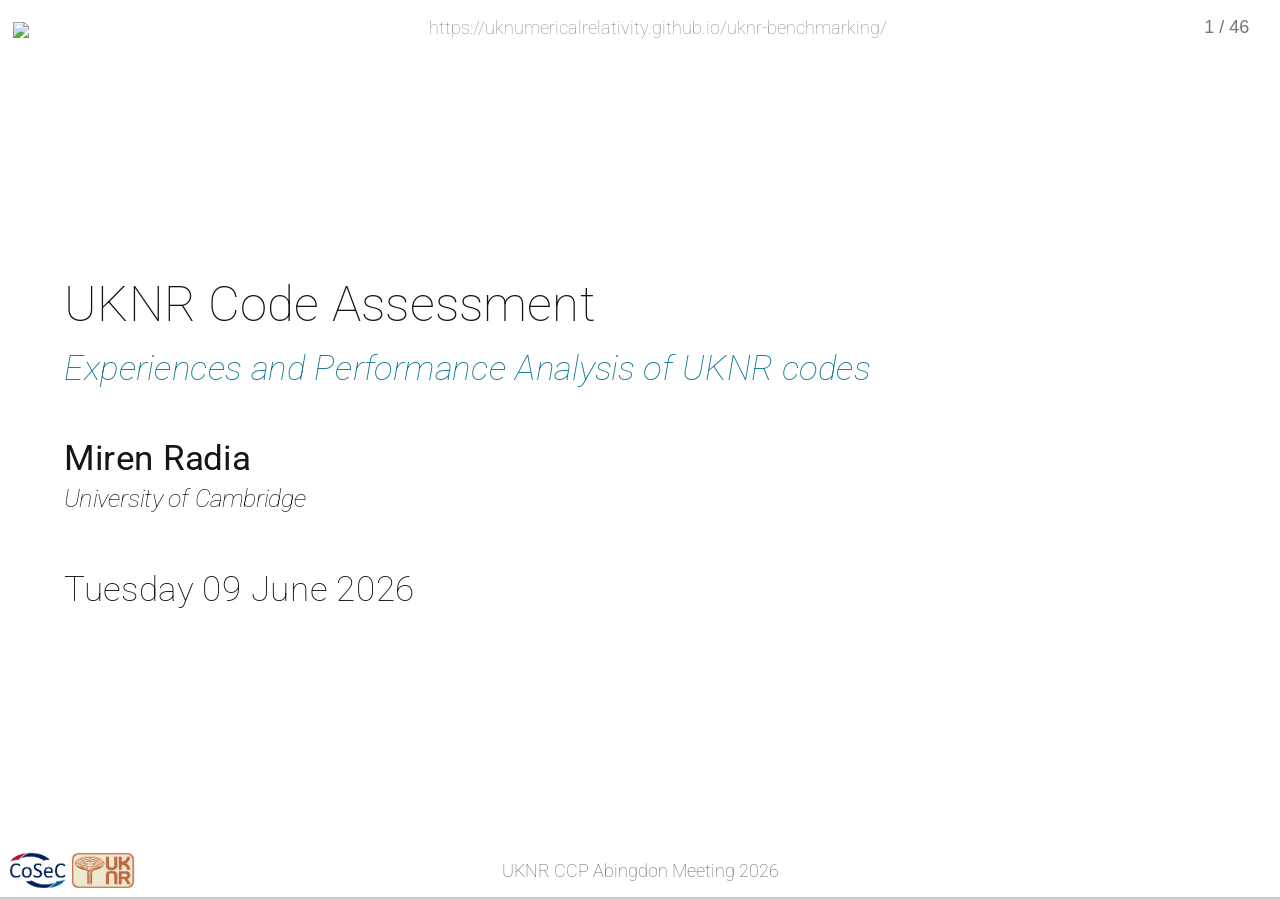
==== commit a1060315: "Built site for gh-pages" ====
--- a/slides.html
+++ b/slides.html
@@ -802,7 +802,7 @@
 
     </div>
   <div class="quarto-auto-generated-content" style="display: none;">
-<p><img src="https://www.cosec.ac.uk/wp-content/uploads/2025/05/Cosec_Logo_RGB_no-text.png" class="slide-logo"></p>
+<p><img src="media/cosec-uknr-logos.png" class="slide-logo"></p>
 <div class="footer footer-default">
 <p>UKNR CCP Abingdon Meeting 2026</p>
 </div>
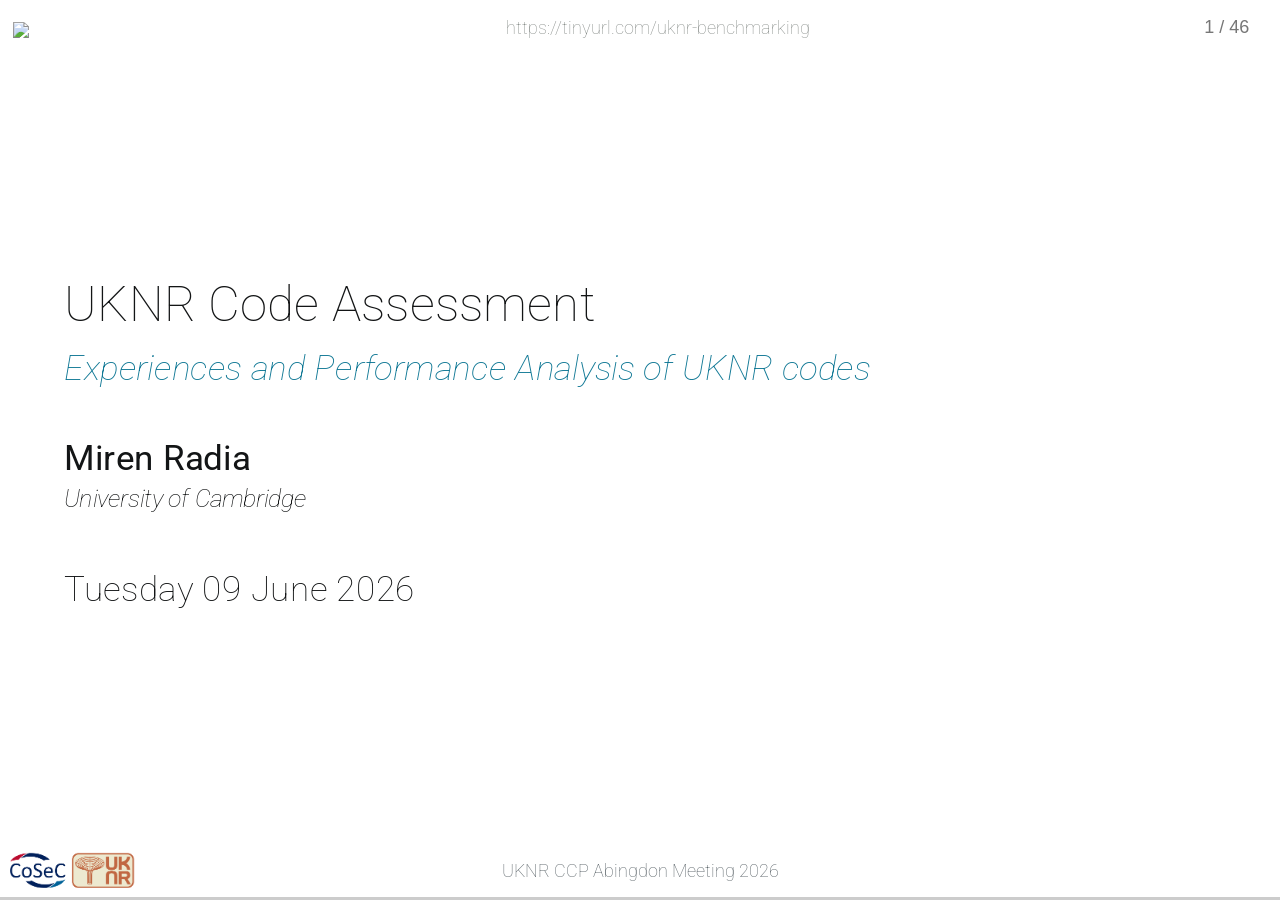
==== commit 5a454883: "Built site for gh-pages" ====
--- a/slides.html
+++ b/slides.html
@@ -792,7 +792,7 @@
 <p> </p>
 </div>
 <div class="header-text">
-<p>https://uknumericalrelativity.github.io/uknr-benchmarking/</p>
+<p>https://tinyurl.com/uknr-benchmarking</p>
 </div>
 <div class="sb-title">
 <p> </p>
